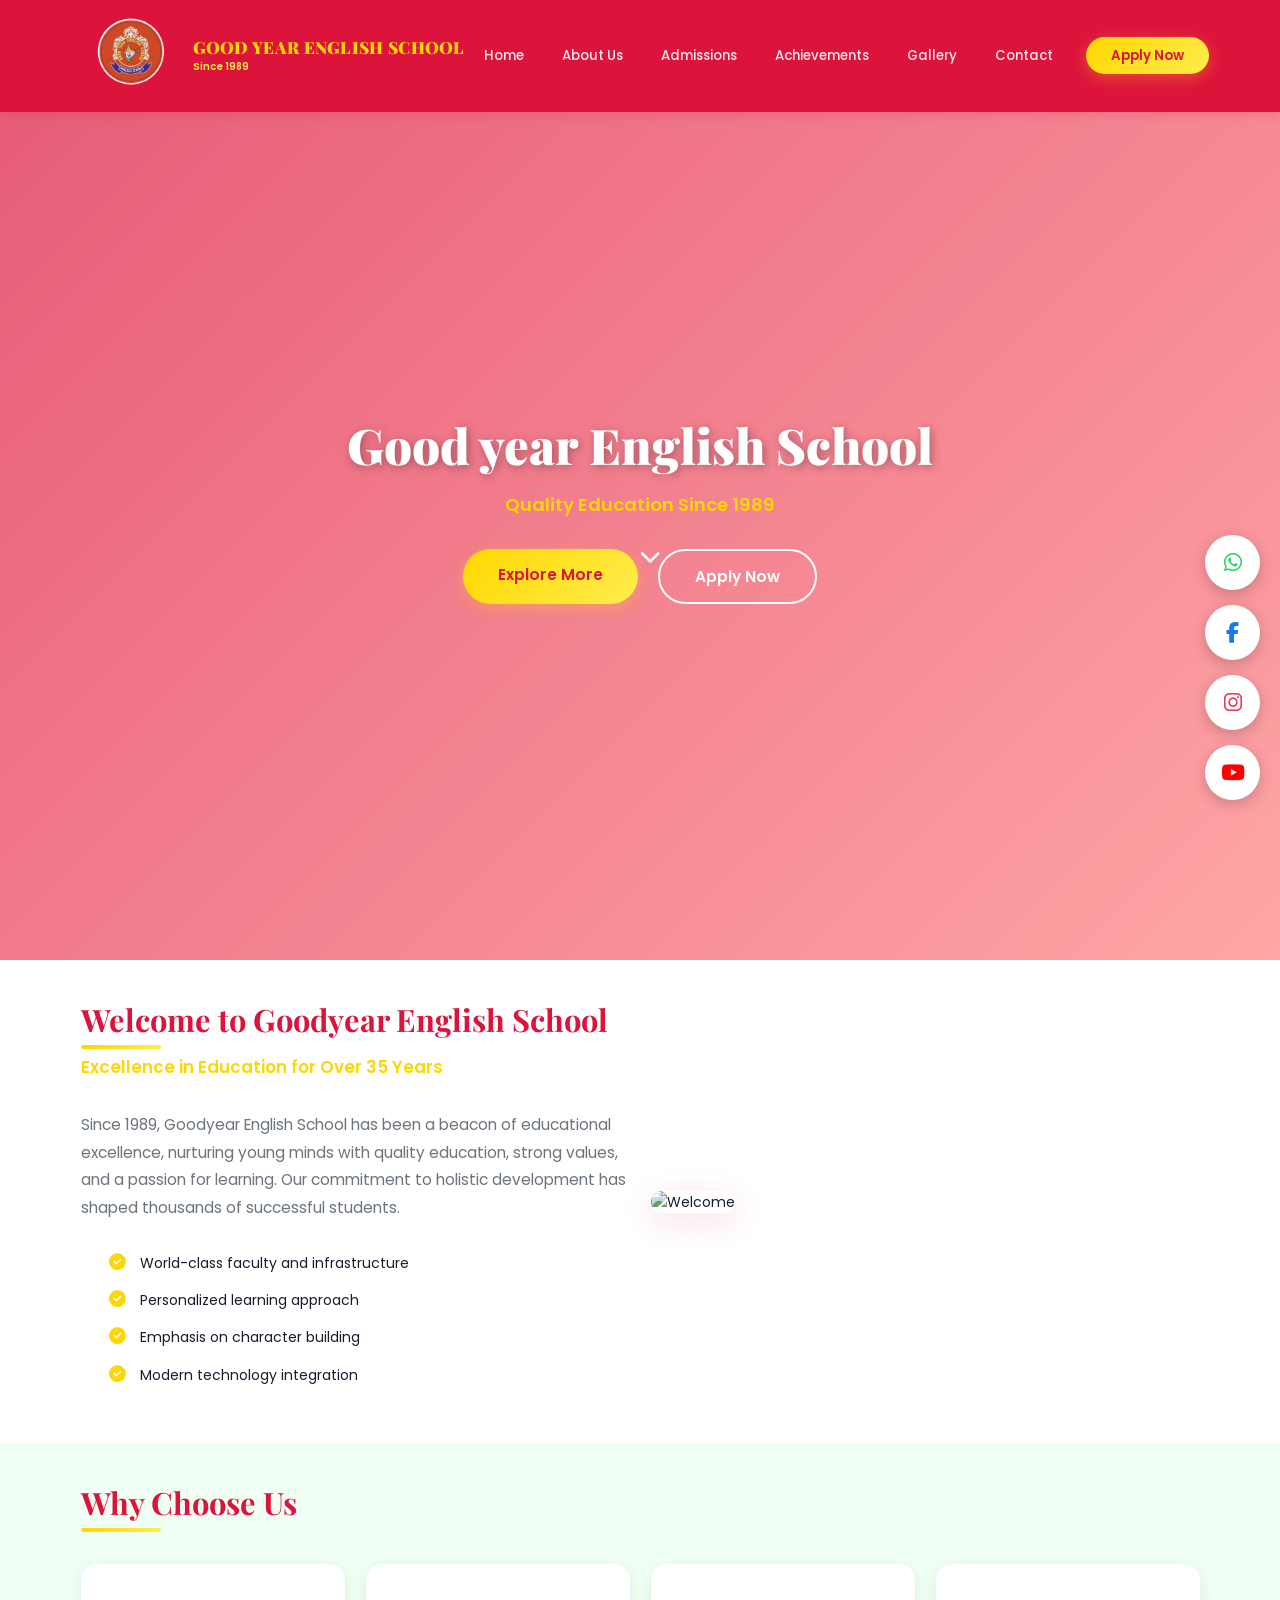
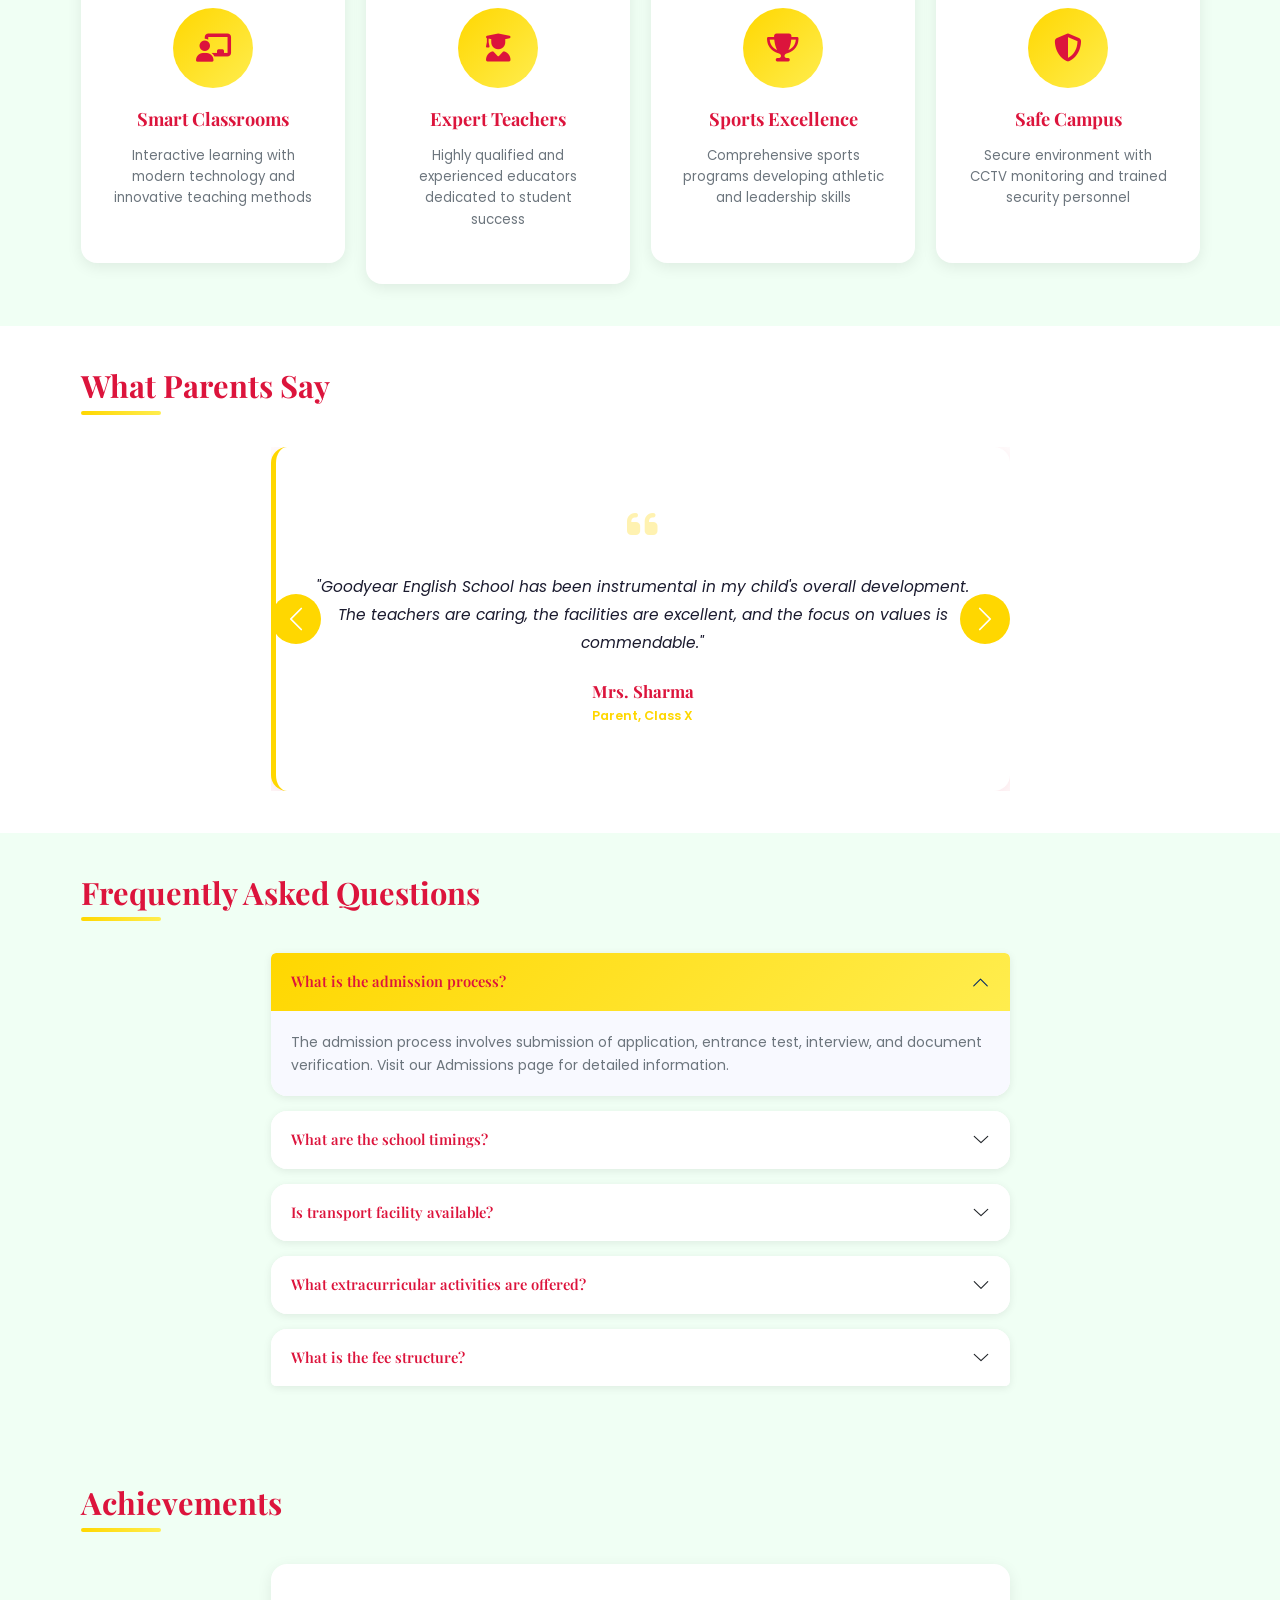
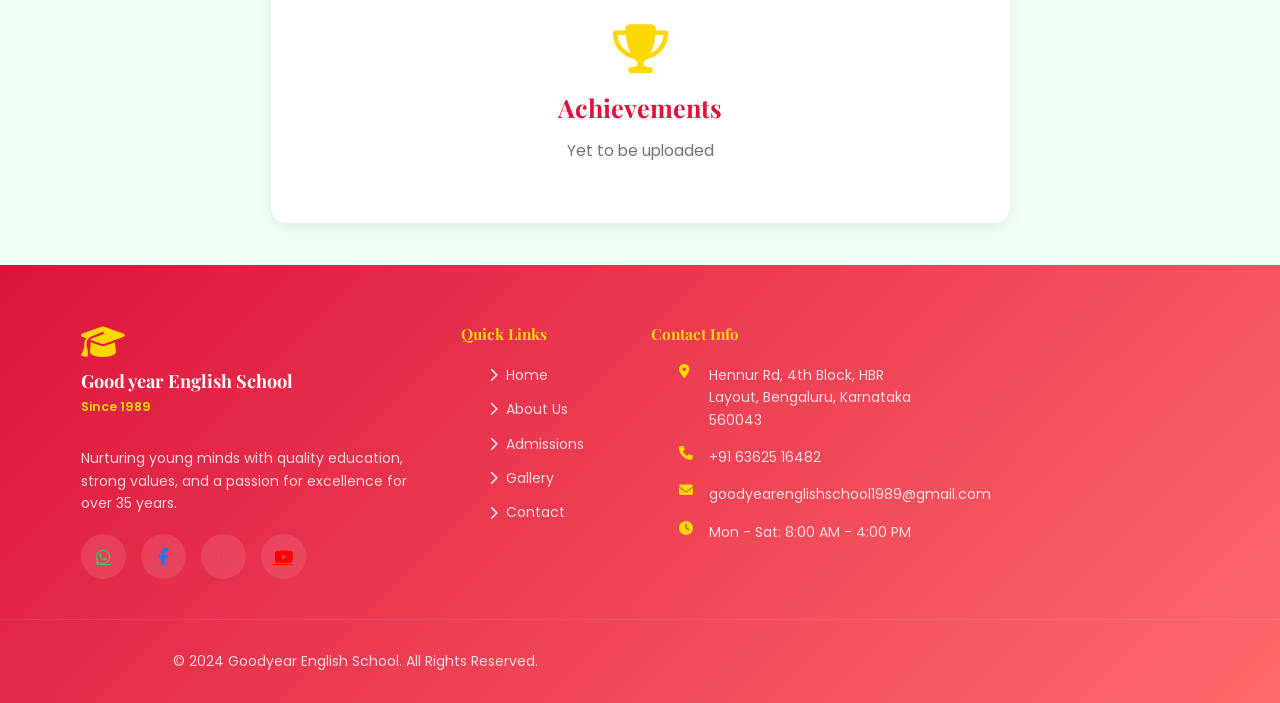
==== index.html @ 792b2896 "Goodyear English School Website - Final Version with all optimizations" ====
<!DOCTYPE html>
<html lang="en">
<head>
    <meta charset="UTF-8">
    <meta name="viewport" content="width=device-width, initial-scale=1.0">
    <meta name="description" content="Goodyear English School - Quality Education Since 1989">
    <meta name="keywords" content="school, education, quality, excellence">
    <meta property="og:title" content="Goodyear English School">
    <meta property="og:description" content="Quality Education Since 1989">
    <title>Good year English School - Home</title>
    <link rel="apple-touch-icon" href="pics/favicon_io/apple-touch-icon.png">
    <link rel="icon" type="image/png" sizes="192x192" href="pics/favicon_io/android-chrome-192x192.png">
    <link rel="icon" type="image/png" sizes="512x512" href="pics/favicon_io/android-chrome-512x512.png">
    <link rel="icon" type="image/png" sizes="32x32" href="pics/favicon_io/favicon-32x32.png">
    <link rel="icon" type="image/png" sizes="16x16" href="pics/favicon_io/favicon-16x16.png">
    <link rel="manifest" href="pics/favicon_io/site.webmanifest">
    
    <!-- Bootstrap 5 -->
    <link href="https://cdn.jsdelivr.net/npm/bootstrap@5.3.0/dist/css/bootstrap.min.css" rel="stylesheet">
    <!-- Font Awesome 6 -->
    <link rel="stylesheet" href="https://cdnjs.cloudflare.com/ajax/libs/font-awesome/6.4.0/css/all.min.css">
    <!-- Google Fonts -->
    <link href="https://fonts.googleapis.com/css2?family=Playfair+Display:wght@700;900&family=Poppins:wght@300;400;500;600;700&display=swap" rel="stylesheet">
    <!-- AOS -->
    <link href="https://unpkg.com/aos@2.3.1/dist/aos.css" rel="stylesheet">
    <!-- Custom CSS -->
    <link rel="stylesheet" href="style.css?v=2.1">
</head>
<body>
    <!-- Page Loader -->
    <div id="page-loader">
        <div class="loader-inner">
            <div class="loader-logo">GES</div>
            <div class="loader-spinner"></div>
        </div>
    </div>

    <!-- Navbar -->
    <nav class="navbar navbar-expand-lg fixed-top" id="mainNav">
        <div class="container">
            <a class="navbar-brand" href="index.html">
                <div class="brand-logo">
                    <img src="pics/5cafac26-91c0-4721-9ef9-f3d307d6e785_removalai_preview.png" alt="Goodyear Logo" class="logo-img">
                </div>
                <div class="brand-text">
                    <span class="brand-name">Good year English School</span>
                    <span class="brand-tagline">Since 1989</span>
                </div>
            </a>
            <button class="navbar-toggler" type="button" data-bs-toggle="collapse" data-bs-target="#navbarNav">
                <span class="navbar-toggler-icon"></span>
            </button>
            <div class="collapse navbar-collapse" id="navbarNav">
                <ul class="navbar-nav ms-auto align-items-lg-center">
                    <li class="nav-item"><a class="nav-link" href="index.html">Home</a></li>
                    <li class="nav-item"><a class="nav-link" href="about.html">About Us</a></li>
                    <li class="nav-item"><a class="nav-link" href="admissions.html">Admissions</a></li>
                    <li class="nav-item"><a class="nav-link" href="achievements.html">Achievements</a></li>
                    <li class="nav-item"><a class="nav-link" href="gallery.html">Gallery</a></li>
                    <li class="nav-item"><a class="nav-link" href="contact.html">Contact</a></li>
                    <li class="nav-item ms-lg-3"><a class="btn btn-gold" href="admissions.html">Apply Now</a></li>
                </ul>
            </div>
        </div>
    </nav>

    <!-- Hero Section -->
    <section class="hero" style="background-image: url('https://images.unsplash.com/photo-1580582932707-520aed937b7b?w=1920&auto=format&fit=crop');">
        <div class="hero-overlay"></div>
        <div class="hero-content">
            <h1 class="hero-title" data-aos="fade-up">Good year English School</h1>
            <p class="hero-tagline" data-aos="fade-up" data-aos-delay="100">Quality Education Since 1989</p>
            <div class="hero-buttons" data-aos="fade-up" data-aos-delay="200">
                <a href="#welcome" class="btn btn-gold btn-lg">Explore More</a>
                <a href="admissions.html" class="btn btn-outline-light btn-lg">Apply Now</a>
            </div>
            <div class="scroll-indicator" data-aos="fade-up" data-aos-delay="300">
                <i class="fas fa-chevron-down"></i>
            </div>
        </div>
    </section>

    <!-- Welcome Section -->
    <section class="welcome py-5" id="welcome">
        <div class="container">
            <div class="row align-items-center g-4">
                <div class="col-lg-6" data-aos="fade-right">
                    <h2 class="section-title">Welcome to Goodyear English School</h2>
                    <p class="section-subtitle">Excellence in Education for Over 35 Years</p>
                    <p class="welcome-text">Since 1989, Goodyear English School has been a beacon of educational excellence, nurturing young minds with quality education, strong values, and a passion for learning. Our commitment to holistic development has shaped thousands of successful students.</p>
                    <ul class="welcome-list">
                        <li><i class="fas fa-check-circle"></i> World-class faculty and infrastructure</li>
                        <li><i class="fas fa-check-circle"></i> Personalized learning approach</li>
                        <li><i class="fas fa-check-circle"></i> Emphasis on character building</li>
                        <li><i class="fas fa-check-circle"></i> Modern technology integration</li>
                    </ul>
                </div>
                <div class="col-lg-6" data-aos="fade-left">
                    <img src="pics/DSC05017.JPG" alt="Welcome" class="img-fluid rounded-premium">
                </div>
            </div>
        </div>
    </section>

    <!-- Highlights Section -->
    <section class="highlights py-5 bg-light">
        <div class="container">
            <h2 class="section-title text-center mb-5" data-aos="fade-up">Why Choose Us</h2>
            <div class="row g-4">
                <div class="col-lg-3 col-md-6" data-aos="fade-up">
                    <div class="highlight-card">
                        <div class="highlight-icon">
                            <i class="fas fa-chalkboard-user"></i>
                        </div>
                        <h4>Smart Classrooms</h4>
                        <p>Interactive learning with modern technology and innovative teaching methods</p>
                    </div>
                </div>
                <div class="col-lg-3 col-md-6" data-aos="fade-up" data-aos-delay="100">
                    <div class="highlight-card">
                        <div class="highlight-icon">
                            <i class="fas fa-user-graduate"></i>
                        </div>
                        <h4>Expert Teachers</h4>
                        <p>Highly qualified and experienced educators dedicated to student success</p>
                    </div>
                </div>
                <div class="col-lg-3 col-md-6" data-aos="fade-up" data-aos-delay="200">
                    <div class="highlight-card">
                        <div class="highlight-icon">
                            <i class="fas fa-trophy"></i>
                        </div>
                        <h4>Sports Excellence</h4>
                        <p>Comprehensive sports programs developing athletic and leadership skills</p>
                    </div>
                </div>
                <div class="col-lg-3 col-md-6" data-aos="fade-up" data-aos-delay="300">
                    <div class="highlight-card">
                        <div class="highlight-icon">
                            <i class="fas fa-shield-alt"></i>
                        </div>
                        <h4>Safe Campus</h4>
                        <p>Secure environment with CCTV monitoring and trained security personnel</p>
                    </div>
                </div>
            </div>
        </div>
    </section>

    <!-- Testimonials Section -->
    <section class="testimonials py-5">
        <div class="container">
            <h2 class="section-title text-center mb-5" data-aos="fade-up">What Parents Say</h2>
            <div class="row">
                <div class="col-lg-8 mx-auto">
                    <div id="testimonialCarousel" class="carousel slide" data-bs-ride="carousel">
                        <div class="carousel-inner">
                            <div class="carousel-item active" data-aos="fade-up">
                                <div class="testimonial-card">
                                    <div class="testimonial-quote">
                                        <i class="fas fa-quote-left"></i>
                                    </div>
                                    <p class="testimonial-text">"Goodyear English School has been instrumental in my child's overall development. The teachers are caring, the facilities are excellent, and the focus on values is commendable."</p>
                                    <h5 class="testimonial-author">Mrs. Sharma</h5>
                                    <p class="testimonial-role">Parent, Class X</p>
                                </div>
                            </div>
                            <div class="carousel-item" data-aos="fade-up">
                                <div class="testimonial-card">
                                    <div class="testimonial-quote">
                                        <i class="fas fa-quote-left"></i>
                                    </div>
                                    <p class="testimonial-text">"The holistic approach to education at GES ensures that students are not just academically strong but also well-rounded individuals. Highly recommended!"</p>
                                    <h5 class="testimonial-author">Mr. Patel</h5>
                                    <p class="testimonial-role">Parent, Class VIII</p>
                                </div>
                            </div>
                            <div class="carousel-item" data-aos="fade-up">
                                <div class="testimonial-card">
                                    <div class="testimonial-quote">
                                        <i class="fas fa-quote-left"></i>
                                    </div>
                                    <p class="testimonial-text">"My daughter has grown into a confident and responsible individual. The school's emphasis on character building and academic excellence is truly remarkable."</p>
                                    <h5 class="testimonial-author">Ms. Gupta</h5>
                                    <p class="testimonial-role">Parent, Class XII</p>
                                </div>
                            </div>
                        </div>
                        <button class="carousel-control-prev" type="button" data-bs-target="#testimonialCarousel" data-bs-slide="prev">
                            <span class="carousel-control-prev-icon"></span>
                        </button>
                        <button class="carousel-control-next" type="button" data-bs-target="#testimonialCarousel" data-bs-slide="next">
                            <span class="carousel-control-next-icon"></span>
                        </button>
                    </div>
                </div>
            </div>
        </div>
    </section>

    <!-- FAQ Section -->
    <section class="faq py-5 bg-light">
        <div class="container">
            <h2 class="section-title text-center mb-5" data-aos="fade-up">Frequently Asked Questions</h2>
            <div class="row">
                <div class="col-lg-8 mx-auto">
                    <div class="accordion" id="faqAccordion" data-aos="fade-up">
                        <div class="accordion-item">
                            <h2 class="accordion-header">
                                <button class="accordion-button" type="button" data-bs-toggle="collapse" data-bs-target="#faq1">
                                    What is the admission process?
                                </button>
                            </h2>
                            <div id="faq1" class="accordion-collapse collapse show" data-bs-parent="#faqAccordion">
                                <div class="accordion-body">
                                    The admission process involves submission of application, entrance test, interview, and document verification. Visit our Admissions page for detailed information.
                                </div>
                            </div>
                        </div>
                        <div class="accordion-item">
                            <h2 class="accordion-header">
                                <button class="accordion-button collapsed" type="button" data-bs-toggle="collapse" data-bs-target="#faq2">
                                    What are the school timings?
                                </button>
                            </h2>
                            <div id="faq2" class="accordion-collapse collapse" data-bs-parent="#faqAccordion">
                                <div class="accordion-body">
                                    School timings are 8:00 AM to 3:30 PM for primary classes and 8:00 AM to 4:00 PM for secondary classes.
                                </div>
                            </div>
                        </div>
                        <div class="accordion-item">
                            <h2 class="accordion-header">
                                <button class="accordion-button collapsed" type="button" data-bs-toggle="collapse" data-bs-target="#faq3">
                                    Is transport facility available?
                                </button>
                            </h2>
                            <div id="faq3" class="accordion-collapse collapse" data-bs-parent="#faqAccordion">
                                <div class="accordion-body">
                                    Yes, we provide comprehensive transport facility covering major areas with GPS-enabled vehicles and trained drivers.
                                </div>
                            </div>
                        </div>
                        <div class="accordion-item">
                            <h2 class="accordion-header">
                                <button class="accordion-button collapsed" type="button" data-bs-toggle="collapse" data-bs-target="#faq4">
                                    What extracurricular activities are offered?
                                </button>
                            </h2>
                            <div id="faq4" class="accordion-collapse collapse" data-bs-parent="#faqAccordion">
                                <div class="accordion-body">
                                    We offer sports, music, dance, art, debate, science club, and various other activities to develop students' talents.
                                </div>
                            </div>
                        </div>
                        <div class="accordion-item">
                            <h2 class="accordion-header">
                                <button class="accordion-button collapsed" type="button" data-bs-toggle="collapse" data-bs-target="#faq5">
                                    What is the fee structure?
                                </button>
                            </h2>
                            <div id="faq5" class="accordion-collapse collapse" data-bs-parent="#faqAccordion">
                                <div class="accordion-body">
                                    Fee structure varies by class and is available on our Admissions page. We also offer scholarships for deserving students.
                                </div>
                            </div>
                        </div>
                    </div>
                </div>
            </div>
        </div>
    </section>

    <!-- Achievements Section -->
    <section class="achievements py-5" id="achievements">
        <div class="container">
            <h2 class="section-title text-center mb-5" data-aos="fade-up">Achievements</h2>
            <div class="row">
                <div class="col-lg-8 mx-auto" data-aos="fade-up">
                    <div class="achievements-placeholder">
                        <i class="fas fa-trophy"></i>
                        <h3>Achievements</h3>
                        <p>Yet to be uploaded</p>
                    </div>
                </div>
            </div>
        </div>
    </section>

    <!-- Footer -->
    <footer class="site-footer">
        <div class="footer-top">
            <div class="container">
                <div class="row g-4">
                    <div class="col-lg-4 col-md-6">
                        <div class="footer-brand">
                            <i class="fas fa-graduation-cap footer-logo-icon"></i>
                            <h4>Good year English School</h4>
                            <p class="brand-since">Since 1989</p>
                        </div>
                        <p class="footer-desc">Nurturing young minds with quality education, strong values, and a passion for excellence for over 35 years.</p>
                        <div class="footer-social">
                            <a href="https://wa.me/916362516482" target="_blank" class="social-btn whatsapp"><i class="fab fa-whatsapp"></i></a>
                            <a href="https://www.facebook.com/goodyear.englishschool?ref=1" target="_blank" class="social-btn facebook"><i class="fab fa-facebook-f"></i></a>
                            <a href="https://www.instagram.com/goodyearenglishschool1989/" target="_blank" class="social-btn instagram"><i class="fab fa-instagram"></i></a>
                            <a href="https://www.youtube.com/@GOODYEARENGLISHSCHOOLGYES" target="_blank" class="social-btn youtube"><i class="fab fa-youtube"></i></a>
                        </div>
                    </div>
                    <div class="col-lg-2 col-md-6">
                        <h5 class="footer-heading">Quick Links</h5>
                        <ul class="footer-links">
                            <li><a href="index.html"><i class="fas fa-chevron-right"></i> Home</a></li>
                            <li><a href="about.html"><i class="fas fa-chevron-right"></i> About Us</a></li>
                            <li><a href="admissions.html"><i class="fas fa-chevron-right"></i> Admissions</a></li>
                            <li><a href="gallery.html"><i class="fas fa-chevron-right"></i> Gallery</a></li>
                            <li><a href="contact.html"><i class="fas fa-chevron-right"></i> Contact</a></li>
                        </ul>
                    </div>
                    <div class="col-lg-3 col-md-6">
                        <h5 class="footer-heading">Contact Info</h5>
                        <ul class="footer-contact">
                            <li><i class="fas fa-map-marker-alt"></i> <a href="https://share.google/lLYWx9BbAHb1KQqiu" target="_blank" style="color: inherit; text-decoration: none;">Hennur Rd, 4th Block, HBR Layout, Bengaluru, Karnataka 560043</a></li>
                            <li><i class="fas fa-phone"></i> +91 63625 16482</li>
                            <li><i class="fas fa-envelope"></i> goodyearenglishschool1989@gmail.com</li>
                            <li><i class="fas fa-clock"></i> Mon - Sat: 8:00 AM - 4:00 PM</li>
                        </ul>
                    </div>
                </div>
            </div>
        </div>
        <div class="footer-bottom">
            <div class="container">
                <div class="row align-items-center">
                    <div class="col-md-6">
                        <p>&copy; 2024 Goodyear English School. All Rights Reserved.</p>
                    </div>
                    <div class="col-md-6 text-md-end">
                        
                    </div>
                </div>
            </div>
        </div>
    </footer>

    <!-- Floating Social Buttons -->
    <div class="floating-social">
        <a href="https://wa.me/916362516482" target="_blank" class="float-btn whatsapp" title="WhatsApp">
            <i class="fab fa-whatsapp"></i>
        </a>
        <a href="https://www.facebook.com/goodyear.englishschool?ref=1" target="_blank" class="float-btn facebook" title="Facebook">
            <i class="fab fa-facebook-f"></i>
        </a>
        <a href="https://www.instagram.com/goodyearenglishschool1989/" target="_blank" class="float-btn instagram" title="Instagram">
            <i class="fab fa-instagram"></i>
        </a>
        <a href="https://www.youtube.com/@GOODYEARENGLISHSCHOOLGYES" target="_blank" class="float-btn youtube" title="YouTube">
            <i class="fab fa-youtube"></i>
        </a>
    </div>

    <!-- Scroll to Top -->
    <button id="scrollTop" title="Back to Top"><i class="fas fa-chevron-up"></i></button>

    <!-- Bootstrap JS -->
    <script src="https://cdn.jsdelivr.net/npm/bootstrap@5.3.0/dist/js/bootstrap.bundle.min.js"></script>
    <!-- AOS JS -->
    <script src="https://unpkg.com/aos@2.3.1/dist/aos.js"></script>
    <!-- Custom JS -->
    <script src="script.js?v=2.1"></script>
</body>
</html>
---- style.css ----
/* ===== GLOBAL STYLES ===== */
:root {
    --primary: #dc143c;
    --secondary: #ff6b6b;
    --gold: #ffd700;
    --gold-light: #ffed4e;
    --white: #ffffff;
    --light-bg: #f0fff4;
    --text-dark: #1a1a2e;
    --text-muted: #6c757d;
    --glass: rgba(255,255,255,0.15);
    --shadow: 0 8px 32px rgba(220,20,60,0.15);
    --radius: 16px;
    --transition: all 0.4s cubic-bezier(0.25, 0.46, 0.45, 0.94);
}

* {
    margin: 0;
    padding: 0;
    box-sizing: border-box;
}

html {
    scroll-behavior: smooth;
    font-size: 14px;
}

body {
    font-family: 'Poppins', sans-serif;
    color: var(--text-dark);
    overflow-x: hidden;
    line-height: 1.6;
    -webkit-font-smoothing: antialiased;
    -moz-osx-font-smoothing: grayscale;
}

h1, h2, h3, h4, h5, h6 {
    font-family: 'Playfair Display', serif;
    font-weight: 700;
}

/* ===== PAGE LOADER ===== */
#page-loader {
    position: fixed;
    top: 0;
    left: 0;
    width: 100%;
    height: 100%;
    background: linear-gradient(135deg, #dc143c 0%, #ff6b6b 100%);
    display: flex;
    align-items: center;
    justify-content: center;
    z-index: 9999;
    animation: fadeOut 0.6s ease-in-out 2s forwards;
    pointer-events: none;
}

.loader-inner {
    text-align: center;
}

.loader-logo {
    font-size: 3rem;
    font-weight: 900;
    color: var(--gold);
    margin-bottom: 20px;
    font-family: 'Playfair Display', serif;
    animation: pulse 1.5s ease-in-out infinite;
}

.loader-spinner {
    width: 60px;
    height: 60px;
    border: 4px solid rgba(255,255,255,0.2);
    border-top: 4px solid var(--gold);
    border-radius: 50%;
    margin: 0 auto;
    animation: spin 1s linear infinite;
}

@keyframes spin {
    to { transform: rotate(360deg); }
}

@keyframes pulse {
    0%, 100% { transform: scale(1); }
    50% { transform: scale(1.1); }
}

@keyframes fadeOut {
    to {
        opacity: 0;
        visibility: hidden;
    }
}

/* ===== NAVBAR ===== */
#mainNav {
    background: #dc143c;
    transition: var(--transition);
    padding: 0.1rem 0;
    z-index: 1000;
    box-shadow: 0 2px 10px rgba(220, 20, 60, 0.2);
    min-height: auto;
    will-change: background, box-shadow;
}

#mainNav.scrolled {
    background: #dc143c;
    backdrop-filter: blur(10px);
    box-shadow: 0 4px 15px rgba(220, 20, 60, 0.3);
    padding: 0.1rem 0;
}

.navbar-brand {
    display: flex;
    align-items: center;
    gap: 12px;
    text-decoration: none;
    margin-right: auto;
    flex-wrap: nowrap;
    white-space: nowrap;
}

.brand-logo {
    width: 100px;
    height: 100px;
    background: transparent;
    border-radius: 70%;
    display: flex;
    align-items: center;
    justify-content: center;
    font-size: 1.5rem;
    color: var(--primary);
    box-shadow: none;
    flex-shrink: 0;
    overflow: hidden;
    min-width: 100px;
    min-height: 100px;
}

.logo-img {
    width: 100%;
    height: 100%;
    border-radius: 50%;
    object-fit: cover;
}

.brand-text {
    display: flex;
    flex-direction: column;
    gap: 1px;
    flex-shrink: 0;
}

.brand-name {
    font-size: 1.2rem;
    font-weight: 900;
    color: var(--gold);
    font-family: 'Playfair Display', serif;
    line-height: 1.2;
    white-space: nowrap;
    overflow: hidden;
    text-overflow: ellipsis;
    letter-spacing: 0.3px;
    text-transform: uppercase;
}

.brand-tagline {
    font-size: 0.7rem;
    color: var(--gold-light);
    font-weight: 600;
    white-space: nowrap;
    overflow: hidden;
    text-overflow: ellipsis;
}

.navbar-nav .nav-link {
    color: rgba(255,255,255,0.9) !important;
    font-weight: 500;
    margin: 0 12px;
    position: relative;
    transition: var(--transition);
    font-size: 0.95rem;
    white-space: nowrap;
    padding: 0.5rem 0;
}

.navbar-nav .nav-link::after {
    content: '';
    position: absolute;
    bottom: -5px;
    left: 0;
    width: 0;
    height: 2px;
    background: var(--gold);
    transition: var(--transition);
}

.navbar-nav .nav-link:hover {
    color: var(--gold-light) !important;
}

.navbar-nav .nav-link:hover::after {
    width: 100%;
}

.btn-gold {
    background: linear-gradient(135deg, var(--gold) 0%, var(--gold-light) 100%);
    color: var(--primary) !important;
    border: none;
    font-weight: 600;
    padding: 0.6rem 1.8rem;
    border-radius: 50px;
    transition: var(--transition);
    box-shadow: 0 4px 15px rgba(255, 215, 0, 0.3);
    font-size: 0.95rem;
    white-space: nowrap;
}

.btn-gold:hover {
    transform: translateY(-3px);
    box-shadow: 0 8px 25px rgba(255, 215, 0, 0.4);
    color: var(--primary) !important;
}

/* ===== HERO SECTION ===== */
.hero {
    height: 100vh;
    background-size: cover;
    background-position: center;
    background-attachment: fixed;
    position: relative;
    display: flex;
    align-items: center;
    justify-content: center;
    margin-top: 60px;
    overflow: hidden;
    will-change: transform;
}

.hero-overlay {
    position: absolute;
    top: 0;
    left: 0;
    width: 100%;
    height: 100%;
    background: linear-gradient(135deg, rgba(220,20,60,0.7) 0%, rgba(255,107,107,0.6) 100%);
}

.hero-content {
    position: relative;
    z-index: 2;
    text-align: center;
    color: white;
}

.hero-title {
    font-size: 3.5rem;
    font-weight: 900;
    margin-bottom: 15px;
    text-shadow: 2px 2px 10px rgba(0,0,0,0.3);
    animation: slideInDown 0.8s ease-out;
}

.hero-tagline {
    font-size: 1.3rem;
    margin-bottom: 30px;
    color: var(--gold);
    font-weight: 600;
    animation: slideInUp 0.8s ease-out 0.2s both;
}

.hero-buttons {
    display: flex;
    gap: 20px;
    justify-content: center;
    flex-wrap: wrap;
    animation: slideInUp 0.8s ease-out 0.4s both;
}

.hero-buttons .btn {
    padding: 1rem 2.5rem;
    font-size: 1.1rem;
    font-weight: 600;
    border-radius: 50px;
    transition: var(--transition);
}

.btn-outline-light {
    border: 2px solid white;
    color: white !important;
}

.btn-outline-light:hover {
    background: white;
    color: var(--primary) !important;
    transform: translateY(-3px);
}

.scroll-indicator {
    position: absolute;
    bottom: 30px;
    left: 50%;
    transform: translateX(-50%);
    color: white;
    font-size: 1.5rem;
    animation: bounce 2s infinite;
}

@keyframes slideInDown {
    from {
        opacity: 0;
        transform: translateY(-50px);
    }
    to {
        opacity: 1;
        transform: translateY(0);
    }
}

@keyframes slideInUp {
    from {
        opacity: 0;
        transform: translateY(50px);
    }
    to {
        opacity: 1;
        transform: translateY(0);
    }
}

@keyframes bounce {
    0%, 100% { transform: translateX(-50%) translateY(0); }
    50% { transform: translateX(-50%) translateY(-20px); }
}

/* ===== SECTION STYLES ===== */
.section-title {
    font-size: 2.2rem;
    color: var(--primary);
    margin-bottom: 15px;
    position: relative;
    display: inline-block;
}

.section-title::after {
    content: '';
    position: absolute;
    bottom: -10px;
    left: 0;
    width: 80px;
    height: 4px;
    background: linear-gradient(90deg, var(--gold) 0%, var(--gold-light) 100%);
    border-radius: 2px;
}

.section-subtitle {
    font-size: 1.2rem;
    color: var(--gold);
    font-weight: 600;
    margin-bottom: 30px;
}

/* ===== WELCOME SECTION ===== */
.welcome {
    padding: 60px 0;
}

.welcome-text {
    font-size: 1.1rem;
    color: var(--text-muted);
    margin-bottom: 30px;
    line-height: 1.8;
}

.welcome-list {
    list-style: none;
}

.welcome-list li {
    margin-bottom: 15px;
    font-size: 1rem;
    color: var(--text-dark);
}

.welcome-list i {
    color: var(--gold);
    margin-right: 10px;
    font-size: 1.2rem;
}

.img-fluid.rounded-premium {
    border-radius: var(--radius);
    box-shadow: var(--shadow);
    transition: var(--transition);
    max-height: 400px;
    width: 100%;
    object-fit: cover;
}

.img-fluid.rounded-premium:hover {
    transform: translateY(-10px);
    box-shadow: 0 15px 40px rgba(10,31,92,0.25);
}

/* ===== HIGHLIGHTS SECTION ===== */
.highlights {
    padding: 60px 0;
}

.highlight-card {
    background: white;
    padding: 40px 30px;
    border-radius: var(--radius);
    text-align: center;
    transition: var(--transition);
    box-shadow: 0 4px 15px rgba(0,0,0,0.08);
    border-top: 4px solid transparent;
    will-change: transform, box-shadow;
}

.highlight-card:hover {
    transform: translateY(-15px);
    box-shadow: var(--shadow);
    border-top-color: var(--gold);
}

.highlight-icon {
    width: 80px;
    height: 80px;
    background: linear-gradient(135deg, var(--gold) 0%, var(--gold-light) 100%);
    border-radius: 50%;
    display: flex;
    align-items: center;
    justify-content: center;
    margin: 0 auto 20px;
    font-size: 2rem;
    color: var(--primary);
    transition: var(--transition);
}

.highlight-card:hover .highlight-icon {
    transform: scale(1.1) rotate(10deg);
}

.highlight-card h4 {
    color: var(--primary);
    margin-bottom: 15px;
    font-size: 1.3rem;
}

.highlight-card p {
    color: var(--text-muted);
    font-size: 0.95rem;
}

/* ===== STATS SECTION ===== */
.stats {
    padding: 60px 0;
    background: linear-gradient(135deg, #90EE90 0%, #98FB98 100%);
}

.stat-item {
    padding: 30px;
}

.stat-number {
    font-size: 2.5rem;
    font-weight: 900;
    margin-bottom: 10px;
    color: #dc143c;
}

.stat-label {
    font-size: 1.1rem;
    font-weight: 500;
}

/* ===== TESTIMONIALS SECTION ===== */
.testimonials {
    padding: 60px 0;
}

.testimonial-card {
    background: white;
    padding: 50px 40px;
    border-radius: var(--radius);
    box-shadow: var(--shadow);
    text-align: center;
    border-left: 5px solid var(--gold);
}

.testimonial-quote {
    font-size: 2.5rem;
    color: var(--gold);
    margin-bottom: 20px;
    opacity: 0.3;
}

.testimonial-text {
    font-size: 1.1rem;
    color: var(--text-dark);
    margin-bottom: 25px;
    line-height: 1.8;
    font-style: italic;
}

.testimonial-author {
    color: var(--primary);
    font-size: 1.2rem;
    margin-bottom: 5px;
}

.testimonial-role {
    color: var(--gold);
    font-size: 0.9rem;
    font-weight: 600;
}

.carousel-control-prev, .carousel-control-next {
    width: 50px;
    height: 50px;
    background: var(--gold);
    border-radius: 50%;
    top: 50%;
    transform: translateY(-50%);
    opacity: 1;
}

.carousel-control-prev:hover, .carousel-control-next:hover {
    background: var(--primary);
}

/* ===== FAQ SECTION ===== */
.faq {
    padding: 60px 0;
}

.accordion-item {
    border: none;
    margin-bottom: 15px;
    border-radius: var(--radius);
    overflow: hidden;
    box-shadow: 0 2px 8px rgba(0,0,0,0.08);
}

.accordion-button {
    background: white;
    color: var(--primary);
    font-weight: 600;
    border: none;
    padding: 20px;
    font-size: 1.05rem;
}

.accordion-button:not(.collapsed) {
    background: linear-gradient(135deg, var(--gold) 0%, var(--gold-light) 100%);
    color: var(--primary);
    box-shadow: none;
}

.accordion-button:focus {
    box-shadow: none;
    border-color: var(--gold);
}

.accordion-body {
    background: #f8f9ff;
    color: var(--text-muted);
    padding: 20px;
    border: none;
}

/* ===== ACHIEVEMENTS SECTION ===== */
.achievements {
    padding: 60px 0;
    background: var(--light-bg);
}

.achievements-placeholder {
    background: white;
    padding: 60px 40px;
    border-radius: 16px;
    box-shadow: 0 4px 15px rgba(0,0,0,0.08);
    text-align: center;
}

.achievements-placeholder i {
    font-size: 3.5rem;
    color: var(--gold);
    margin-bottom: 20px;
    display: block;
}

.achievements-placeholder h3 {
    color: var(--primary);
    margin-bottom: 15px;
    font-size: 1.8rem;
}

.achievements-placeholder p {
    color: var(--text-muted);
    font-size: 1.1rem;
    margin: 0;
}

/* ===== FOOTER ===== */
.site-footer {
    background: linear-gradient(135deg, #dc143c 0%, #ff6b6b 100%);
    color: white;
    padding-top: 60px;
}

.footer-top {
    padding-bottom: 40px;
    border-bottom: 1px solid rgba(255,255,255,0.1);
}

.footer-brand {
    margin-bottom: 30px;
}

.footer-logo-icon {
    font-size: 2.5rem;
    color: var(--gold);
    margin-bottom: 10px;
}

.footer-brand h4 {
    font-size: 1.3rem;
    margin-bottom: 5px;
}

.brand-since {
    color: var(--gold);
    font-weight: 600;
    font-size: 0.9rem;
}

.footer-desc {
    color: rgba(255,255,255,0.8);
    margin-bottom: 20px;
    line-height: 1.6;
}

.footer-social {
    display: flex;
    gap: 15px;
}

.social-btn {
    width: 45px;
    height: 45px;
    background: rgba(255,255,255,0.1);
    border-radius: 50%;
    display: flex;
    align-items: center;
    justify-content: center;
    color: white;
    transition: var(--transition);
    font-size: 1.2rem;
}

.social-btn.whatsapp {
    color: #25d366;
}

.social-btn.facebook {
    color: #1877f2;
}

.social-btn.instagram {
    color: #e4405f;
}

.social-btn.youtube {
    color: #ff0000;
}

.social-btn:hover {
    background: var(--gold);
    color: var(--primary);
    transform: translateY(-5px);
}

.footer-heading {
    font-size: 1.1rem;
    margin-bottom: 20px;
    color: var(--gold);
    font-weight: 700;
}

.footer-links {
    list-style: none;
}

.footer-links li {
    margin-bottom: 12px;
}

.footer-links a {
    color: rgba(255,255,255,0.8);
    text-decoration: none;
    transition: var(--transition);
    display: flex;
    align-items: center;
    gap: 8px;
}

.footer-links a:hover {
    color: var(--gold);
    transform: translateX(5px);
}

.footer-contact {
    list-style: none;
}

.footer-contact li {
    margin-bottom: 15px;
    color: rgba(255,255,255,0.8);
    display: flex;
    gap: 10px;
}

.footer-contact i {
    color: var(--gold);
    min-width: 20px;
}

.footer-newsletter-text {
    color: rgba(255,255,255,0.8);
    margin-bottom: 15px;
}

.footer-newsletter-form input {
    background: rgba(255,255,255,0.1);
    border: 1px solid rgba(255,255,255,0.2);
    color: white;
    padding: 12px 15px;
    border-radius: 8px;
}

.footer-newsletter-form input::placeholder {
    color: rgba(255,255,255,0.6);
}

.footer-newsletter-form input:focus {
    background: rgba(255,255,255,0.15);
    border-color: var(--gold);
    box-shadow: none;
    color: white;
}

.footer-bottom {
    padding: 30px 0;
    text-align: center;
    color: rgba(255,255,255,0.8);
}

.footer-bottom p {
    margin: 0;
}

/* ===== FLOATING SOCIAL BUTTONS ===== */
.floating-social {
    position: fixed;
    right: 20px;
    bottom: 100px;
    display: flex;
    flex-direction: column;
    gap: 15px;
    z-index: 999;
}

.float-btn {
    width: 55px;
    height: 55px;
    background: white;
    border-radius: 50%;
    display: flex;
    align-items: center;
    justify-content: center;
    font-size: 1.5rem;
    text-decoration: none;
    transition: var(--transition);
    box-shadow: 0 4px 15px rgba(0,0,0,0.2);
    animation: slideInRight 0.6s ease-out forwards;
}

.float-btn.whatsapp {
    color: #25d366;
    animation-delay: 0s;
}

.float-btn.facebook {
    color: #1877f2;
    animation-delay: 0.1s;
}

.float-btn.instagram {
    color: #e4405f;
    animation-delay: 0.2s;
}

.float-btn.youtube {
    color: #ff0000;
    animation-delay: 0.3s;
}

.float-btn:hover {
    transform: scale(1.15) translateX(-10px);
    box-shadow: 0 8px 25px rgba(0,0,0,0.3);
}

@keyframes slideInRight {
    from {
        opacity: 0;
        transform: translateX(100px);
    }
    to {
        opacity: 1;
        transform: translateX(0);
    }
}

/* ===== SCROLL TO TOP BUTTON ===== */
#scrollTop {
    position: fixed;
    bottom: 20px;
    right: 20px;
    width: 50px;
    height: 50px;
    background: linear-gradient(135deg, var(--gold) 0%, var(--gold-light) 100%);
    color: var(--primary);
    border: none;
    border-radius: 50%;
    font-size: 1.3rem;
    cursor: pointer;
    display: none;
    align-items: center;
    justify-content: center;
    z-index: 998;
    transition: var(--transition);
    box-shadow: 0 4px 15px rgba(212, 160, 23, 0.3);
}

#scrollTop.show {
    display: flex;
    animation: slideInUp 0.4s ease-out;
}

#scrollTop:hover {
    transform: translateY(-5px);
    box-shadow: 0 8px 25px rgba(212, 160, 23, 0.4);
}

@media (prefers-reduced-motion: reduce) {
    * {
        animation-duration: 0.01ms !important;
        animation-iteration-count: 1 !important;
        transition-duration: 0.01ms !important;
    }
}

@media (max-width: 480px) {
    html {
        font-size: 13px;
    }

    .brand-logo {
        width: 55px;
        height: 55px;
        min-width: 55px;
        min-height: 55px;
    }

    .brand-name {
        font-size: 0.75rem;
        letter-spacing: 0.2px;
    }

    .brand-tagline {
        font-size: 0.5rem;
    }

    .navbar-nav .nav-link {
        font-size: 0.75rem;
        margin: 0 6px;
        padding: 0.3rem 0;
    }

    .btn-gold {
        padding: 0.4rem 1rem;
        font-size: 0.75rem;
    }

    .hero {
        height: 70vh;
        margin-top: 50px;
    }

    .hero-title {
        font-size: 1.8rem;
        margin-bottom: 10px;
    }

    .hero-tagline {
        font-size: 0.9rem;
        margin-bottom: 20px;
    }

    .hero-buttons {
        gap: 10px;
        flex-direction: column;
    }

    .hero-buttons .btn {
        padding: 0.8rem 1.5rem;
        font-size: 0.85rem;
    }

    .section-title {
        font-size: 1.4rem;
        margin-bottom: 10px;
    }

    .section-subtitle {
        font-size: 1rem;
        margin-bottom: 20px;
    }

    .welcome-text {
        font-size: 0.95rem;
        margin-bottom: 20px;
    }

    .welcome-list li {
        margin-bottom: 10px;
        font-size: 0.9rem;
    }

    .highlight-card {
        padding: 25px 15px;
        margin-bottom: 15px;
    }

    .highlight-icon {
        width: 60px;
        height: 60px;
        font-size: 1.5rem;
        margin: 0 auto 15px;
    }

    .highlight-card h4 {
        font-size: 1.1rem;
        margin-bottom: 10px;
    }

    .highlight-card p {
        font-size: 0.85rem;
    }

    .testimonial-card {
        padding: 30px 20px;
    }

    .testimonial-text {
        font-size: 0.95rem;
        margin-bottom: 15px;
    }

    .testimonial-author {
        font-size: 1rem;
    }

    .testimonial-role {
        font-size: 0.8rem;
    }

    .accordion-button {
        padding: 15px;
        font-size: 0.9rem;
    }

    .accordion-body {
        padding: 15px;
        font-size: 0.85rem;
    }

    .floating-social {
        right: 8px;
        bottom: 60px;
        gap: 8px;
    }

    .float-btn {
        width: 40px;
        height: 40px;
        font-size: 0.95rem;
    }

    #scrollTop {
        width: 40px;
        height: 40px;
        font-size: 0.95rem;
        bottom: 15px;
        right: 8px;
    }

    .welcome {
        padding: 40px 0;
    }

    .highlights {
        padding: 40px 0;
    }

    .testimonials {
        padding: 40px 0;
    }

    .faq {
        padding: 40px 0;
    }

    .achievements {
        padding: 40px 0;
    }

    .achievements-placeholder {
        padding: 40px 20px;
    }

    .achievements-placeholder i {
        font-size: 2.5rem;
        margin-bottom: 15px;
    }

    .achievements-placeholder h3 {
        font-size: 1.3rem;
        margin-bottom: 10px;
    }

    .achievements-placeholder p {
        font-size: 0.95rem;
    }
}
@media (max-width: 768px) {
    html {
        font-size: 13.5px;
    }

    .hero-title {
        font-size: 2.2rem;
        margin-bottom: 12px;
    }

    .hero-tagline {
        font-size: 1.1rem;
        margin-bottom: 25px;
    }

    .hero-buttons {
        flex-direction: column;
        align-items: center;
        gap: 12px;
    }

    .hero-buttons .btn {
        width: 100%;
        max-width: 280px;
        padding: 0.9rem 2rem;
        font-size: 0.95rem;
    }

    .section-title {
        font-size: 1.9rem;
        margin-bottom: 12px;
    }

    .section-subtitle {
        font-size: 1.1rem;
        margin-bottom: 25px;
    }

    .stat-number {
        font-size: 2.2rem;
    }

    .navbar-brand {
        gap: 12px;
    }

    .brand-name {
        font-size: 1rem;
        letter-spacing: 0.3px;
    }

    .brand-tagline {
        font-size: 0.65rem;
    }

    .brand-logo {
        width: 70px;
        height: 70px;
        font-size: 1.2rem;
    }

    .navbar-nav .nav-link {
        font-size: 0.9rem;
        margin: 0 10px;
        padding: 0.4rem 0;
    }

    .btn-gold {
        padding: 0.6rem 1.5rem;
        font-size: 0.9rem;
    }

    .floating-social {
        right: 10px;
        bottom: 80px;
        gap: 10px;
    }

    .float-btn {
        width: 45px;
        height: 45px;
        font-size: 1.1rem;
    }

    #scrollTop {
        width: 45px;
        height: 45px;
        font-size: 1.1rem;
    }

    .welcome {
        padding: 50px 0;
    }

    .highlights {
        padding: 50px 0;
    }

    .highlight-card {
        padding: 35px 25px;
    }

    .highlight-icon {
        width: 70px;
        height: 70px;
        font-size: 1.8rem;
        margin: 0 auto 18px;
    }

    .highlight-card h4 {
        font-size: 1.2rem;
        margin-bottom: 12px;
    }

    .testimonials {
        padding: 50px 0;
    }

    .testimonial-card {
        padding: 40px 30px;
    }

    .testimonial-text {
        font-size: 1rem;
        margin-bottom: 20px;
    }

    .faq {
        padding: 50px 0;
    }

    .accordion-button {
        padding: 18px;
        font-size: 0.98rem;
    }

    .accordion-body {
        padding: 18px;
        font-size: 0.9rem;
    }

    .achievements {
        padding: 50px 0;
    }

    .achievements-placeholder {
        padding: 50px 35px;
    }

    .achievements-placeholder i {
        font-size: 3rem;
        margin-bottom: 18px;
    }

    .achievements-placeholder h3 {
        font-size: 1.6rem;
        margin-bottom: 12px;
    }

    .achievements-placeholder p {
        font-size: 1rem;
    }
}

/* ===== AOS ANIMATIONS ===== */
[data-aos] {
    opacity: 0;
}

[data-aos].aos-animate {
    opacity: 1;
}

/* ===== UTILITY CLASSES ===== */
.bg-light {
    background-color: var(--light-bg) !important;
}

.text-center {
    text-align: center;
}

.text-md-end {
    text-align: end;
}

@media (max-width: 768px) {
    .text-md-end {
        text-align: center;
        margin-top: 15px;
    }
}

/* ===== MEDIUM SCREENS (600px - 768px) ===== */
@media (max-width: 768px) and (min-width: 600px) {
    html {
        font-size: 13.5px;
    }

    .brand-logo {
        width: 75px;
        height: 75px;
    }

    .brand-name {
        font-size: 1.05rem;
    }

    .section-title {
        font-size: 1.95rem;
    }

    .hero-title {
        font-size: 2.3rem;
    }
}
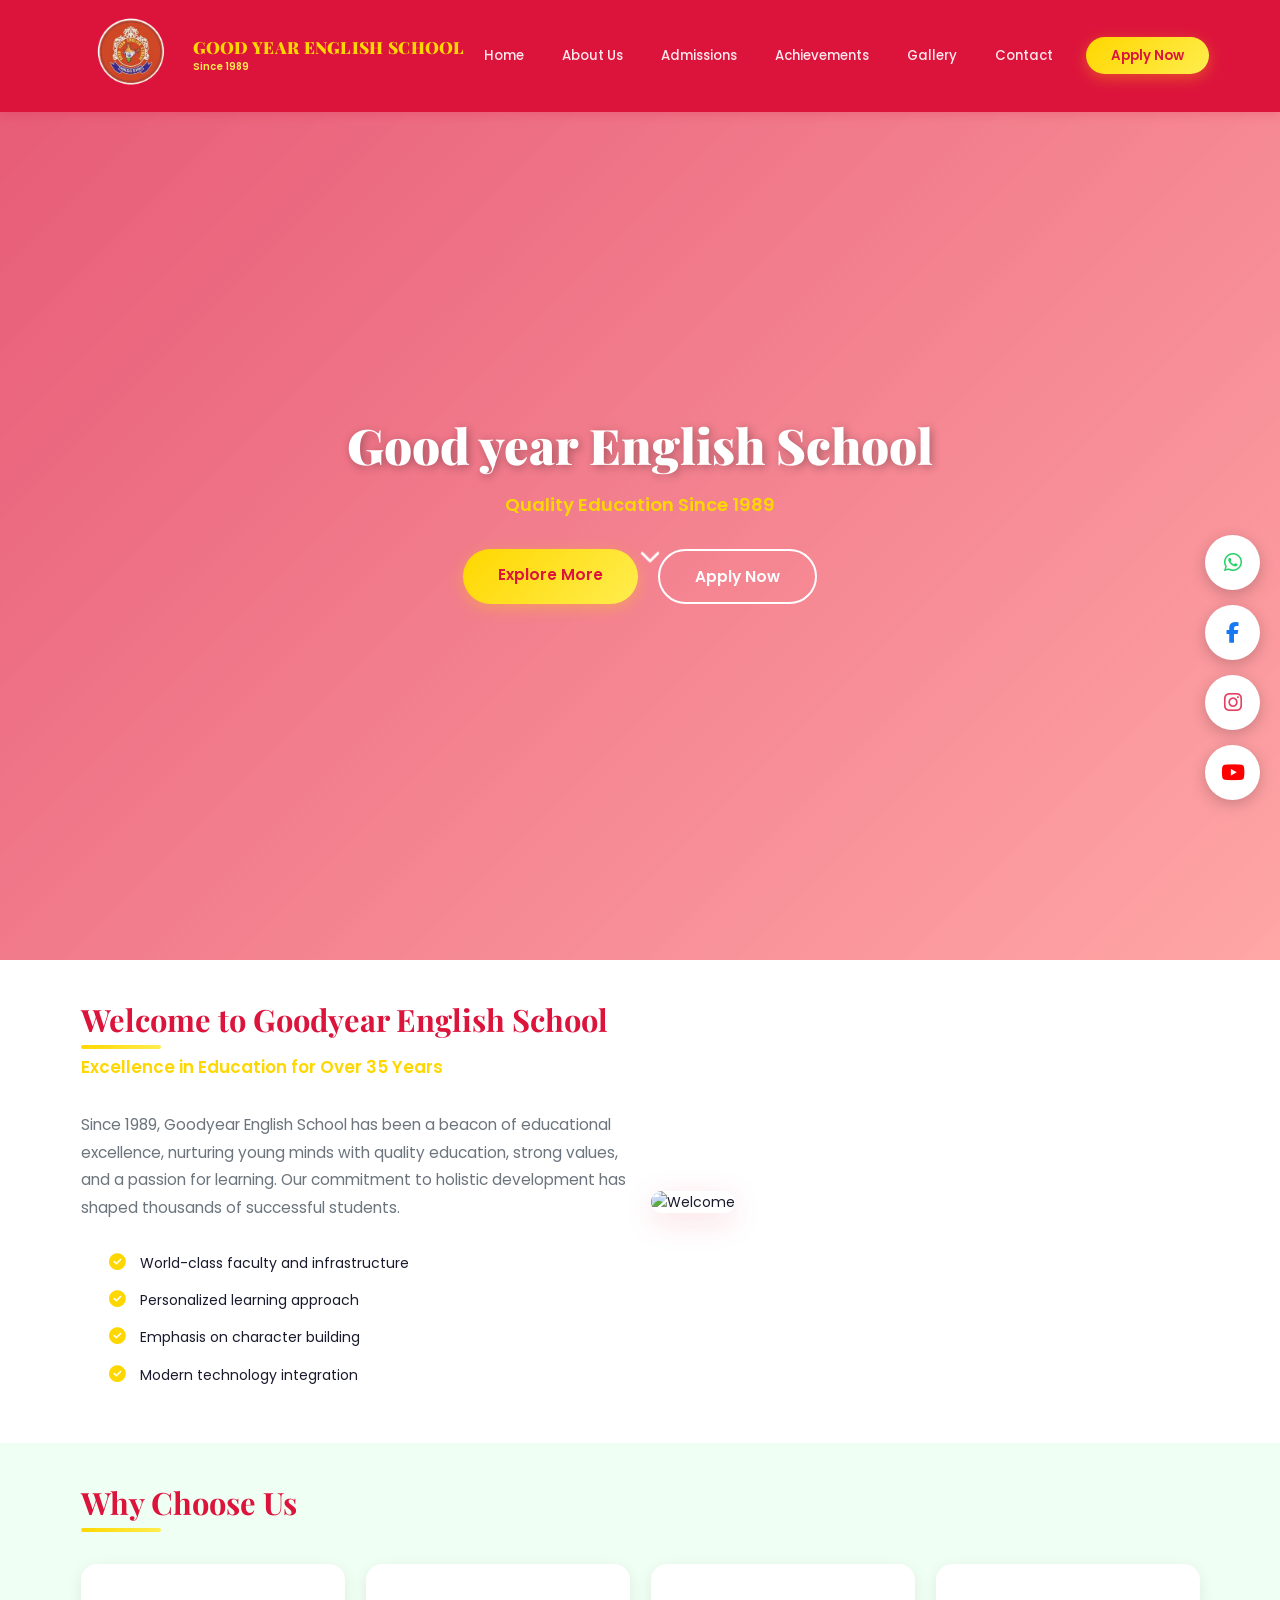
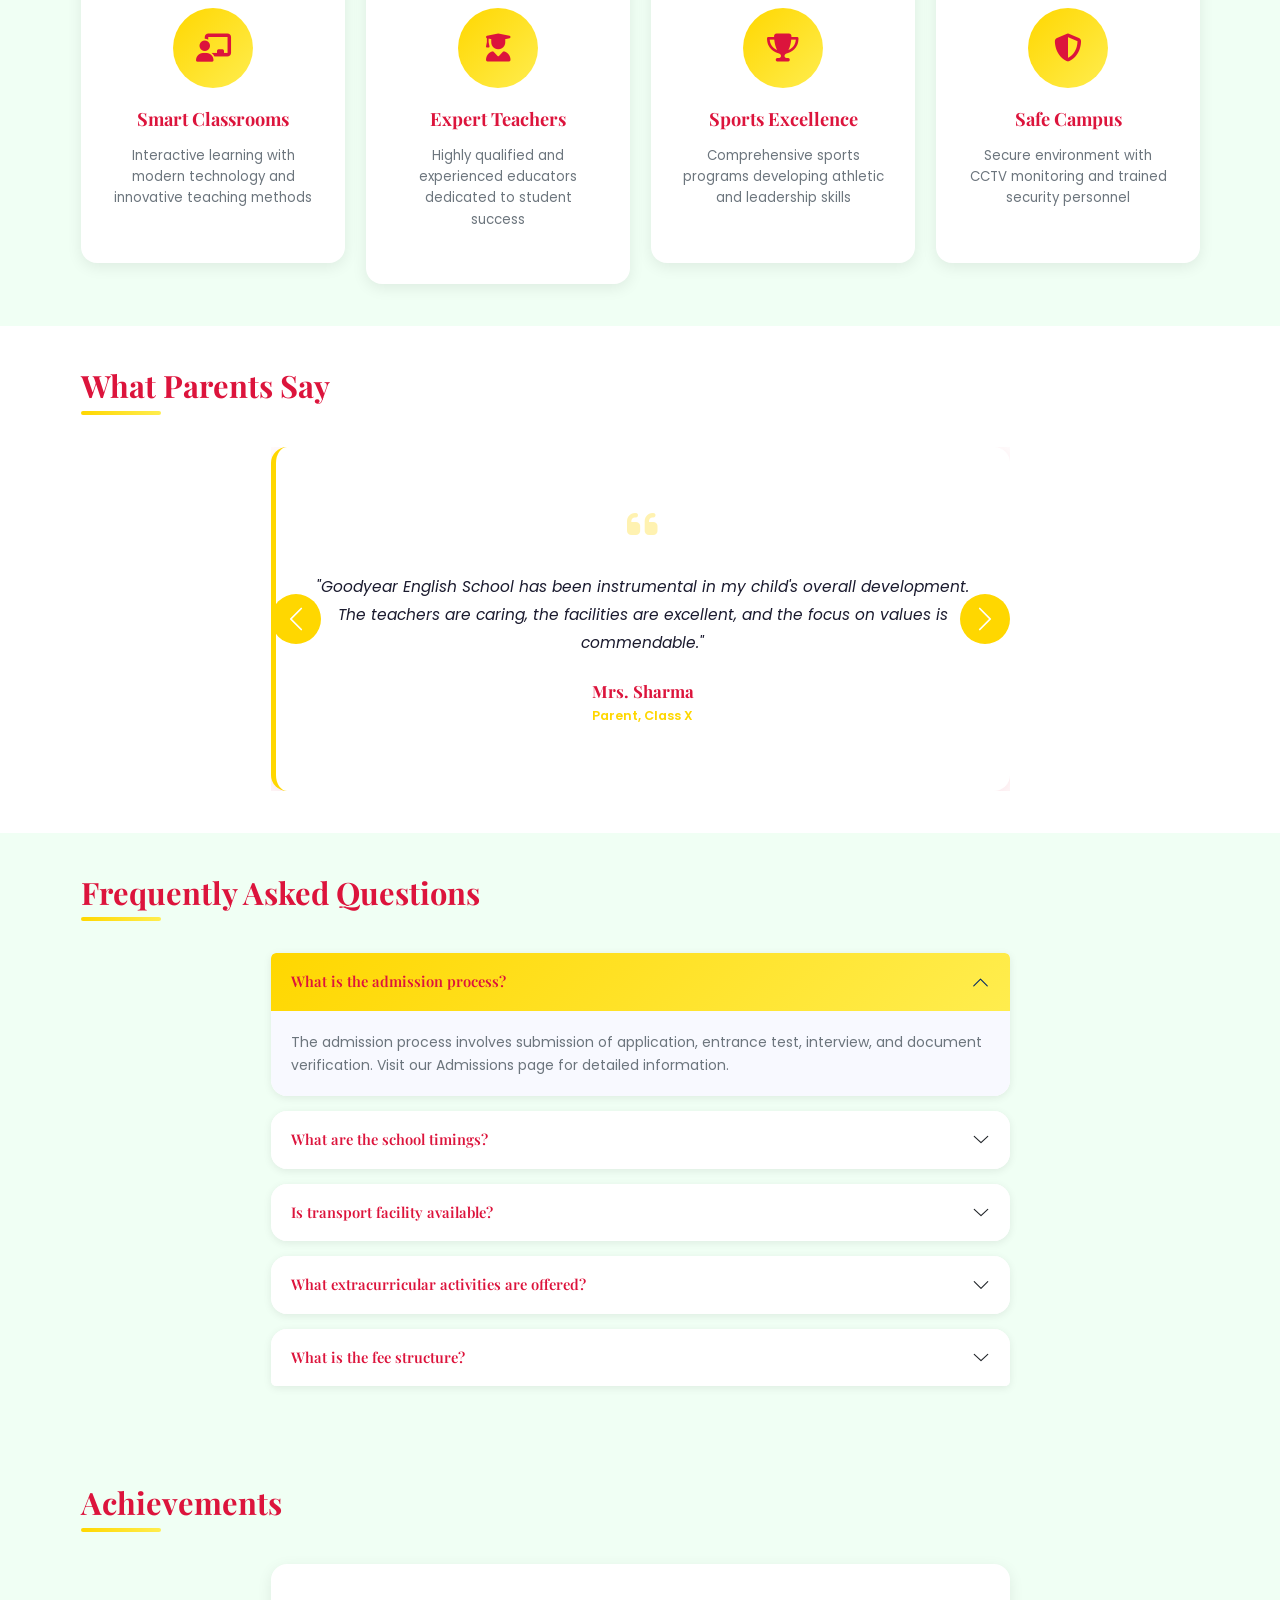
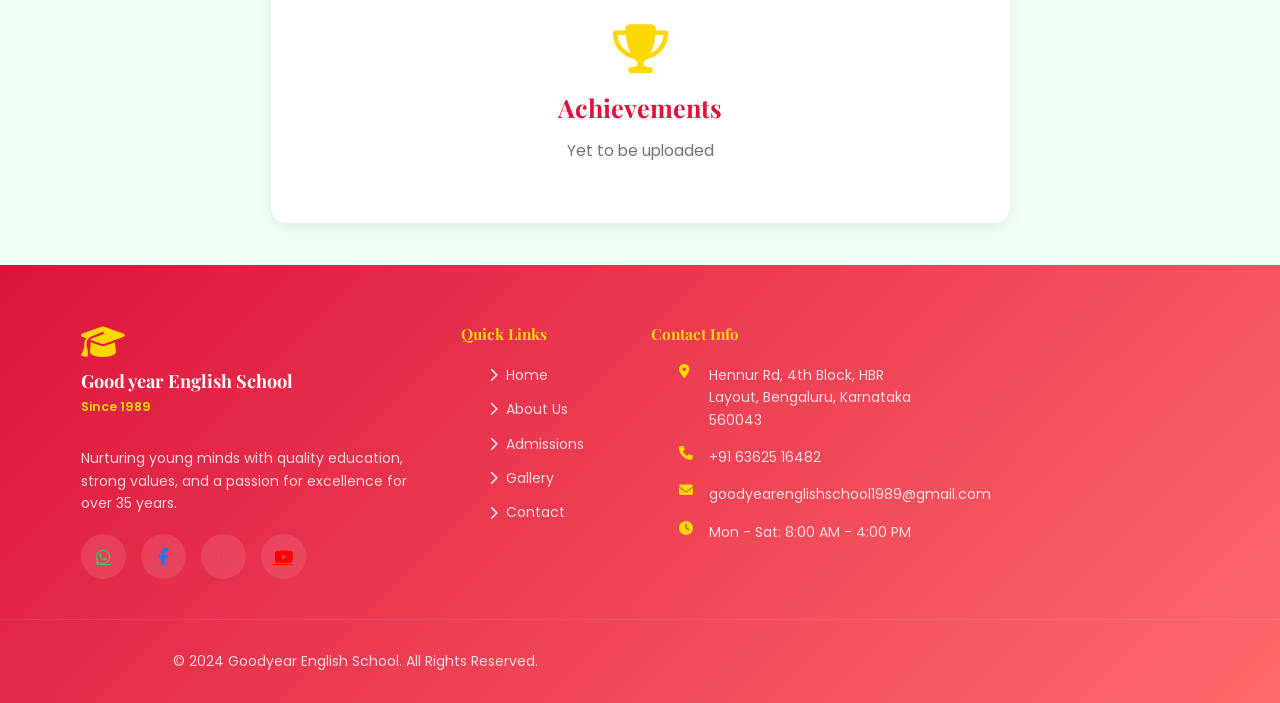
==== commit b80e417b: "Update: Latest optimizations and improvements" ====
--- a/index.html
+++ b/index.html
@@ -30,7 +30,7 @@
     <!-- Page Loader -->
     <div id="page-loader">
         <div class="loader-inner">
-            <div class="loader-logo">GES</div>
+            <div class="loader-logo">GOOD YEAR SCHOOL</div>
             <div class="loader-spinner"></div>
         </div>
     </div>
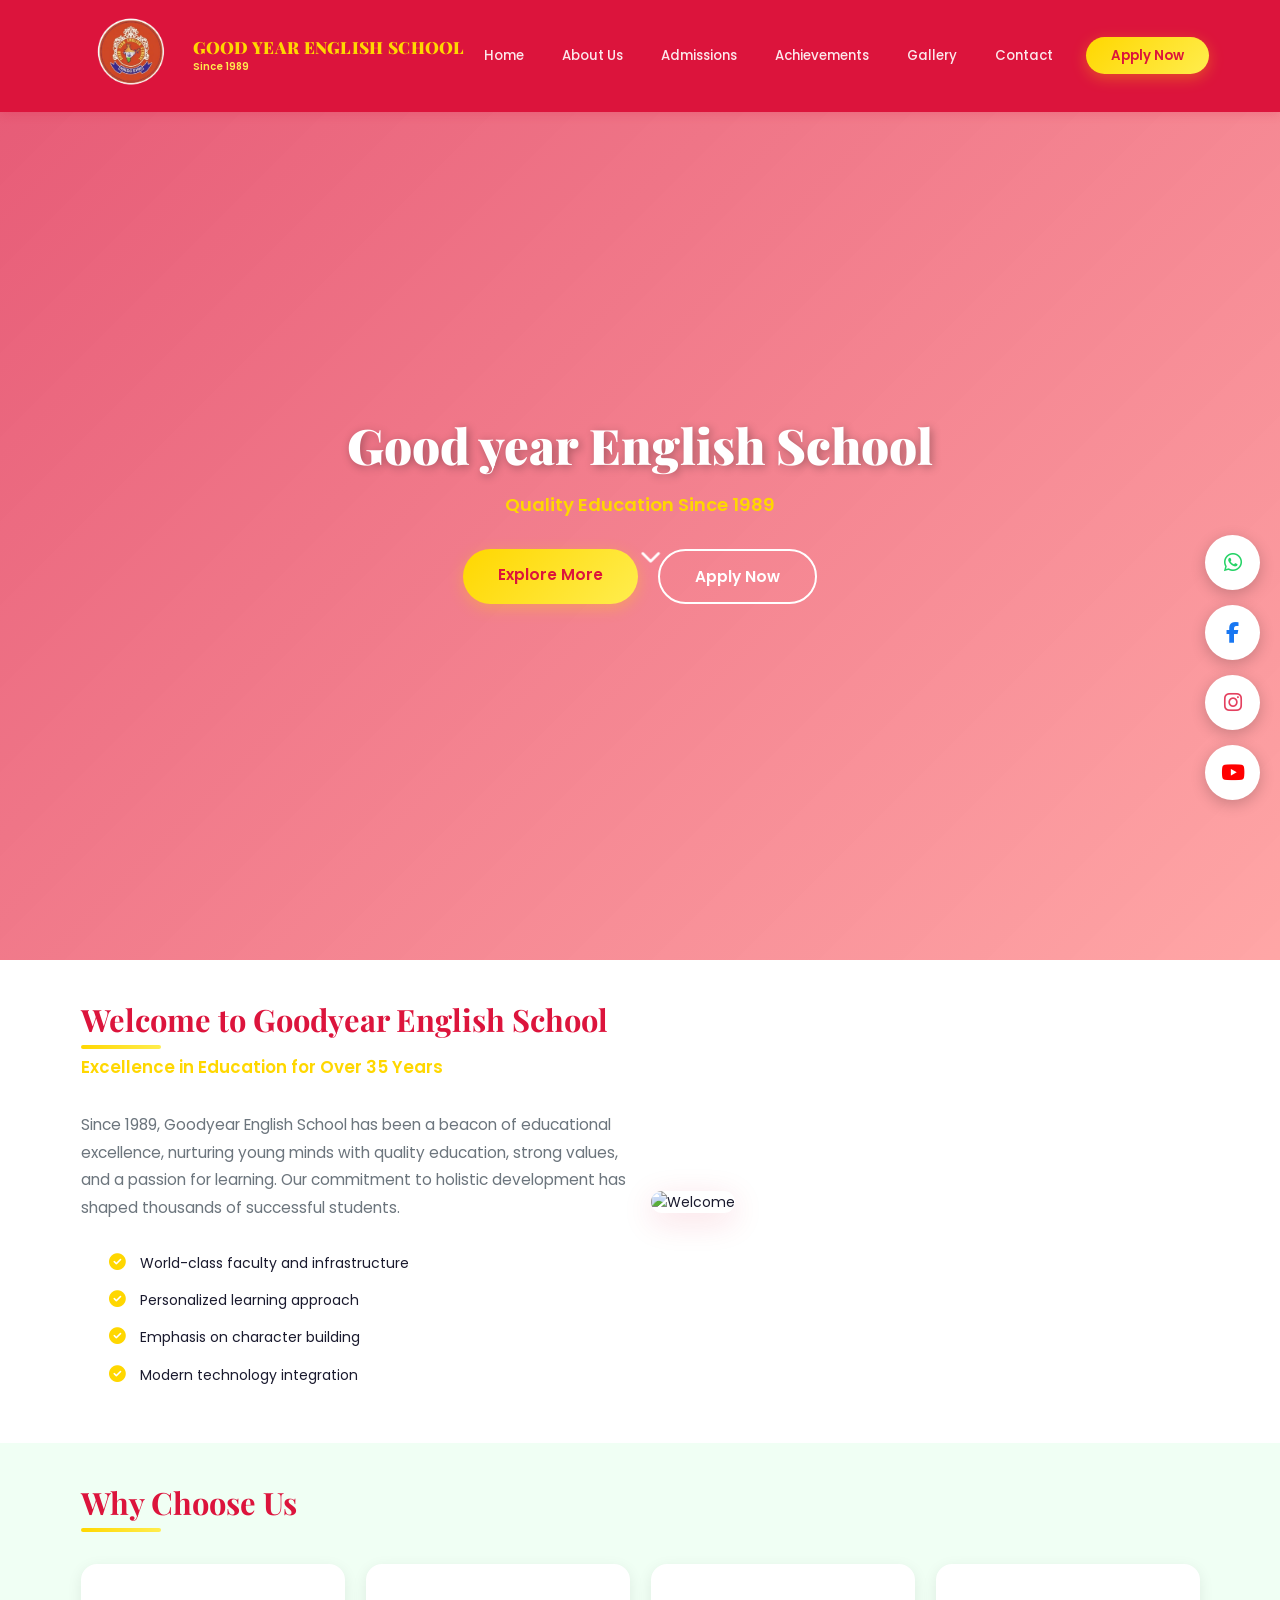
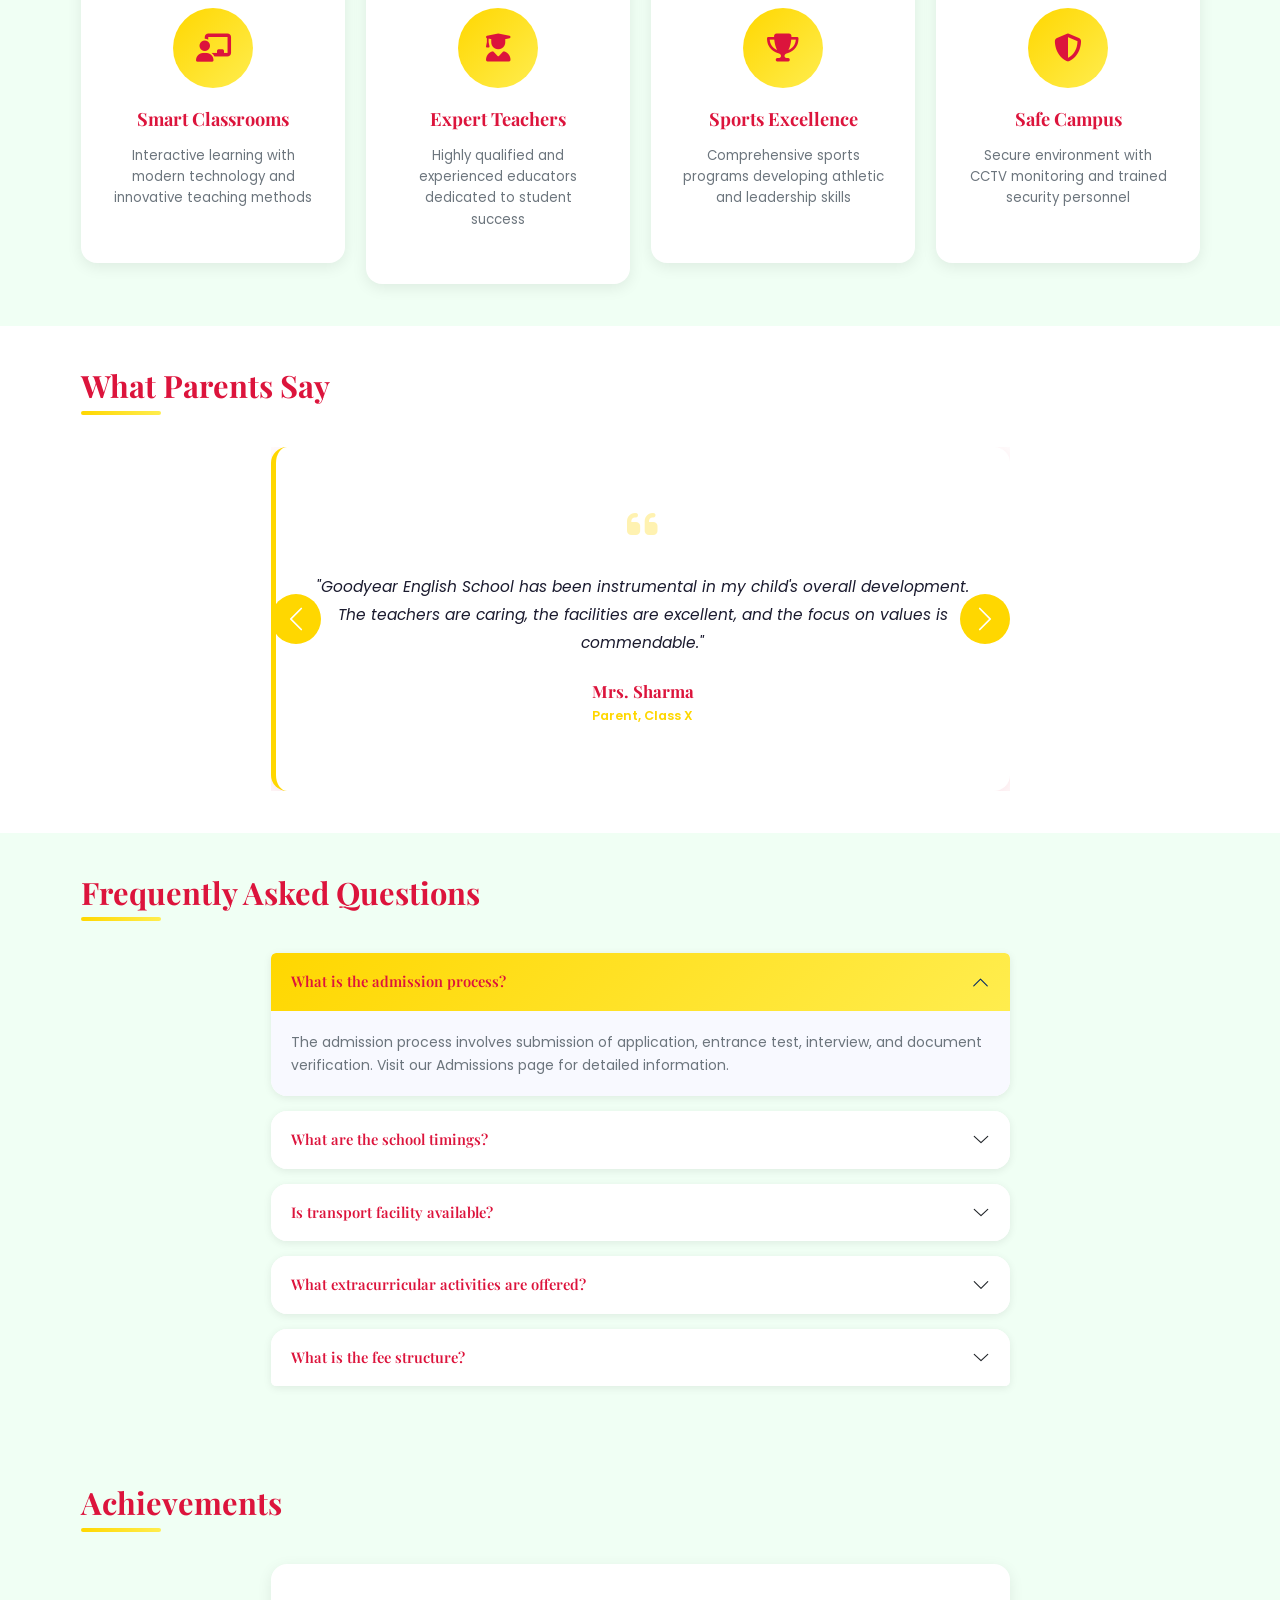
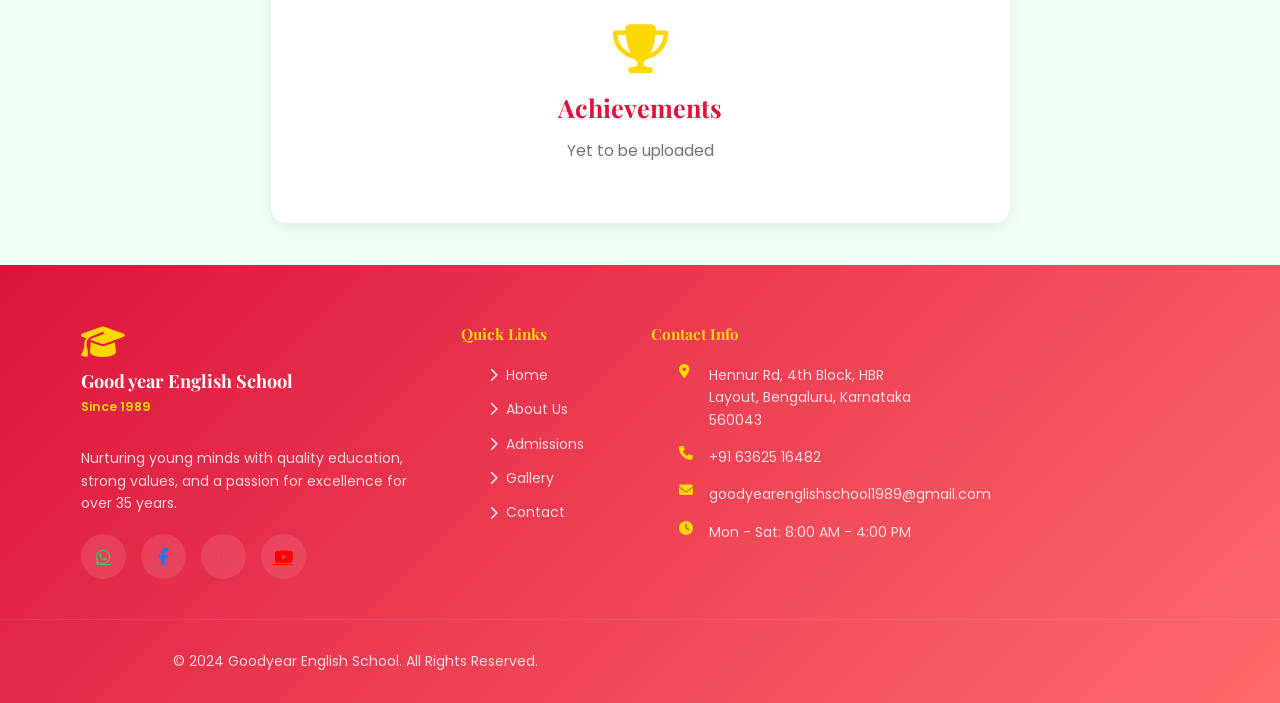
==== commit 240273d3: "Update: Logo name spacing - 'Good year English School' with proper spacing and gold color" ====
--- a/index.html
+++ b/index.html
@@ -30,7 +30,7 @@
     <!-- Page Loader -->
     <div id="page-loader">
         <div class="loader-inner">
-            <div class="loader-logo">GOOD YEAR SCHOOL</div>
+            <div class="loader-logo">GOOD YEAR ENGLISH SCHOOL</div>
             <div class="loader-spinner"></div>
         </div>
     </div>
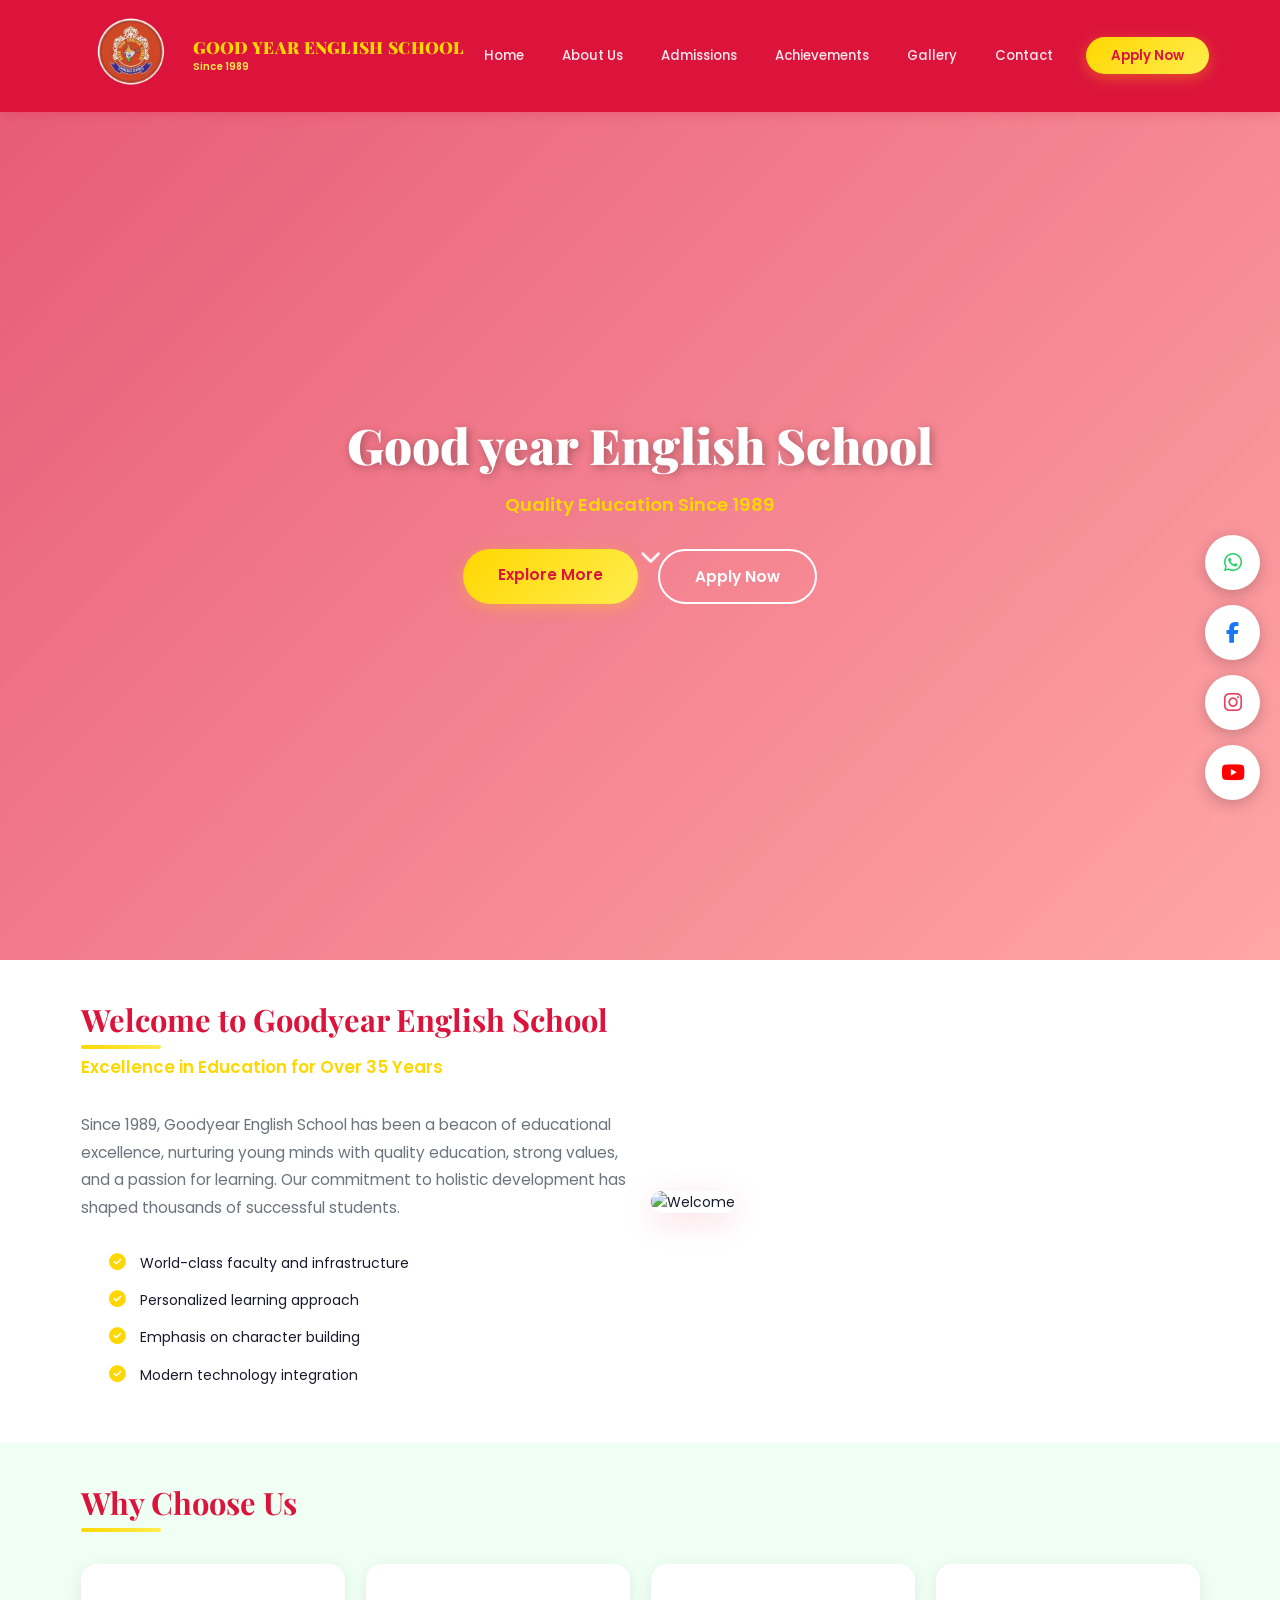
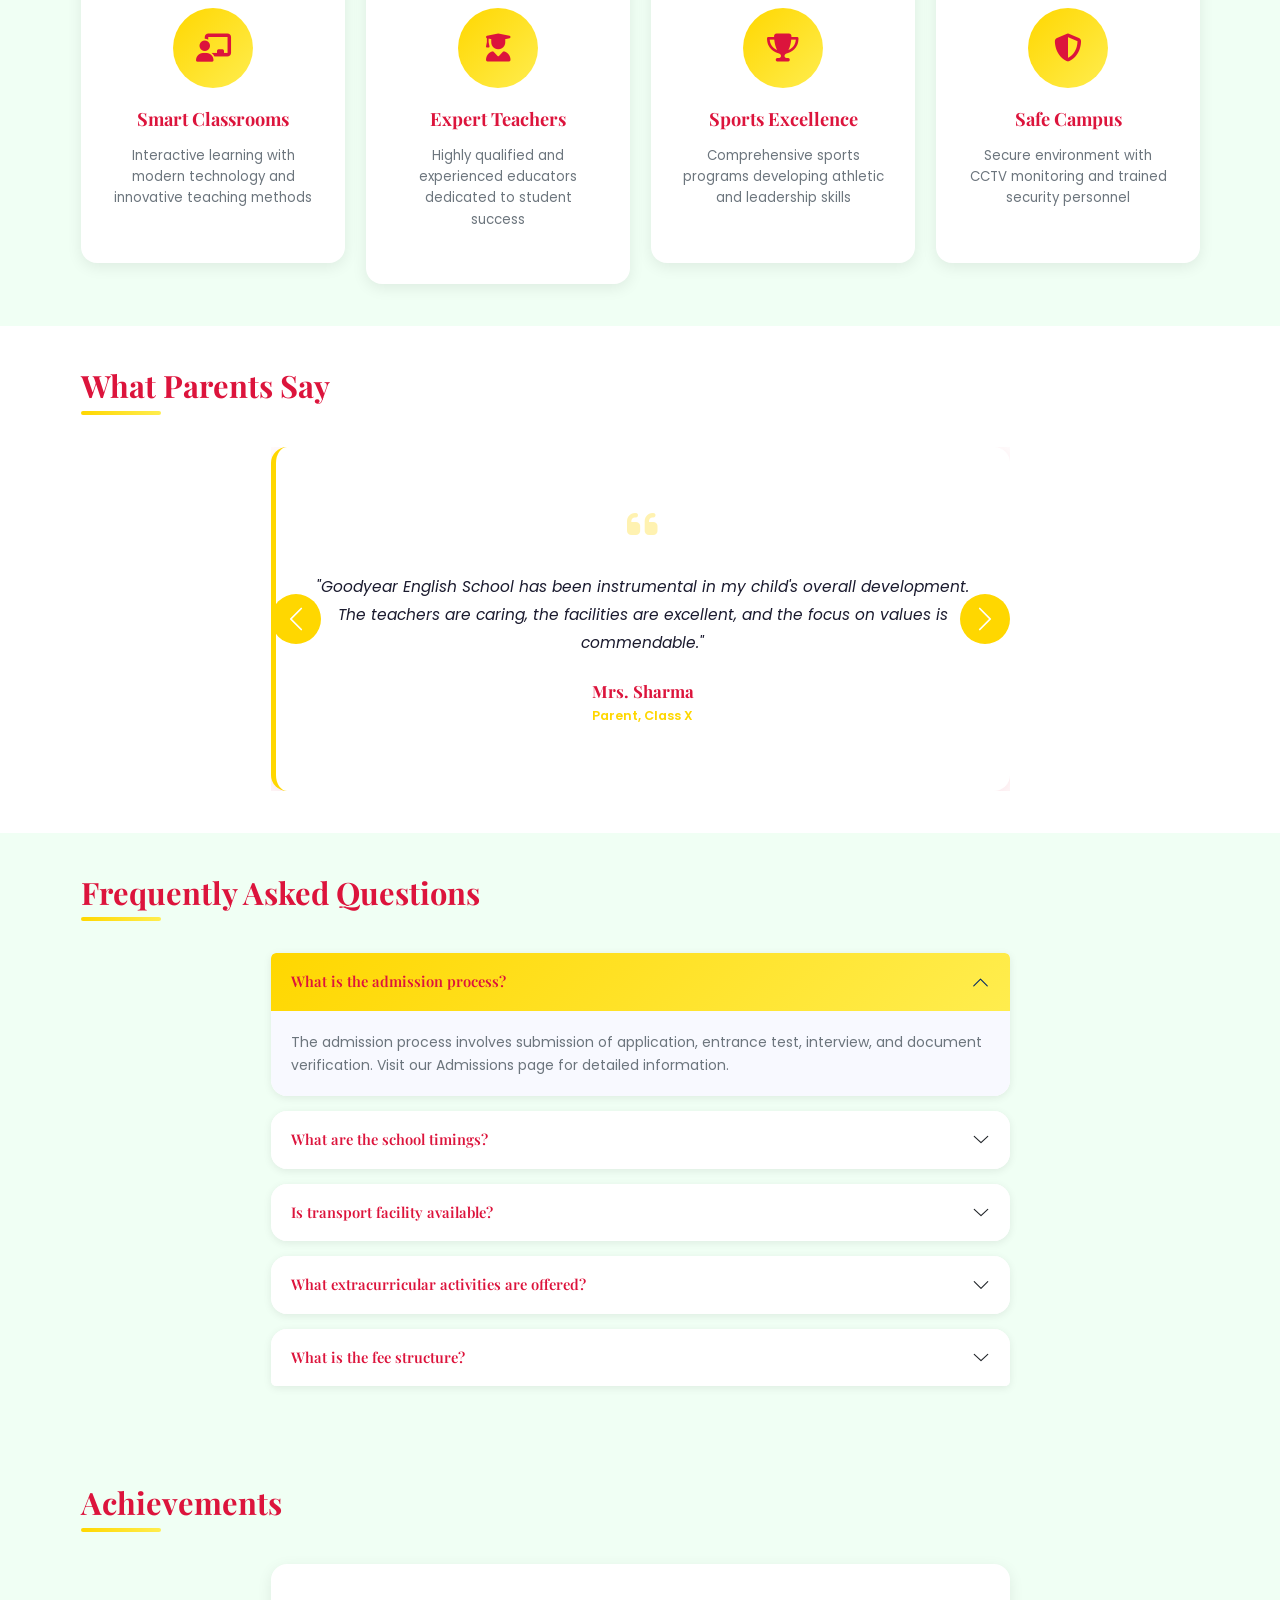
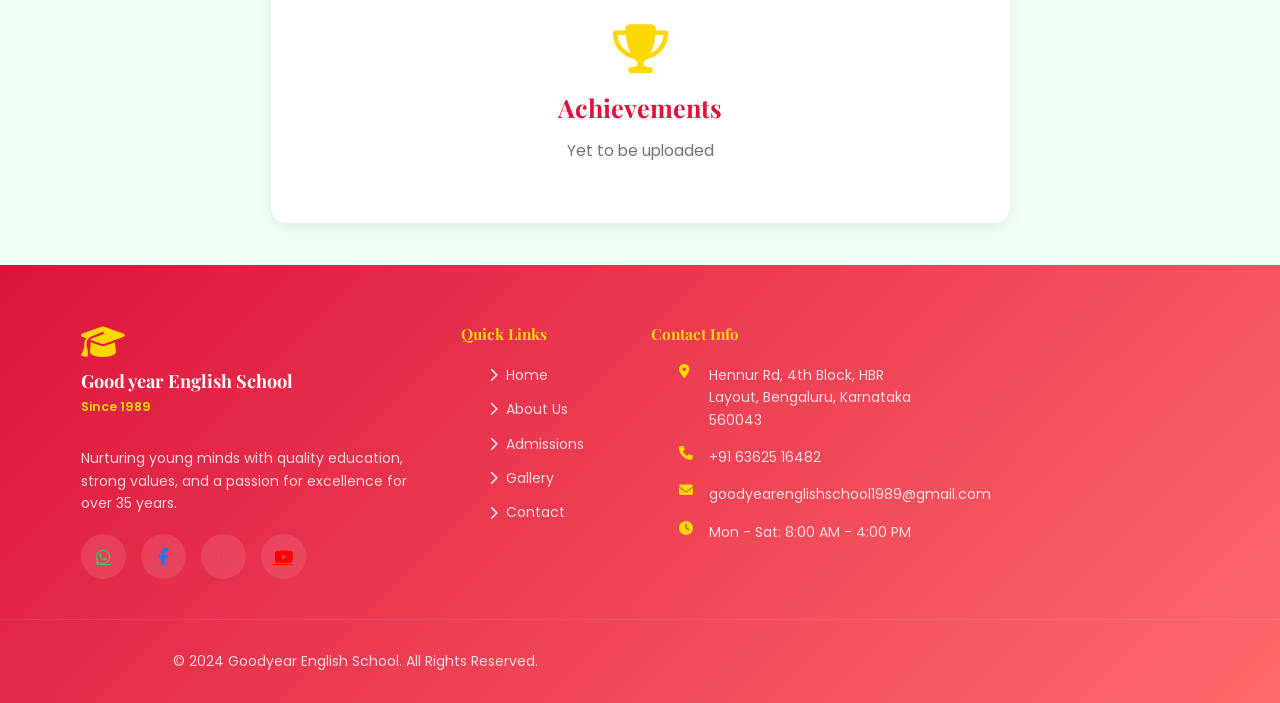
==== commit 8b51daf3: "Update: Replace hero background with actual school photo from gallery" ====
--- a/index.html
+++ b/index.html
@@ -65,7 +65,7 @@
     </nav>
 
     <!-- Hero Section -->
-    <section class="hero" style="background-image: url('https://images.unsplash.com/photo-1580582932707-520aed937b7b?w=1920&auto=format&fit=crop');">
+    <section class="hero" style="background-image: url('pics/DSC05045.JPG');">
         <div class="hero-overlay"></div>
         <div class="hero-content">
             <h1 class="hero-title" data-aos="fade-up">Good year English School</h1>
--- a/style.css
+++ b/style.css
@@ -866,185 +866,304 @@
 
 @media (max-width: 480px) {
     html {
-        font-size: 13px;
+        font-size: 12px;
+    }
+
+    body {
+        overflow-x: hidden;
     }
 
     .brand-logo {
-        width: 55px;
-        height: 55px;
-        min-width: 55px;
-        min-height: 55px;
+        width: 50px;
+        height: 50px;
+        min-width: 50px;
+        min-height: 50px;
     }
 
     .brand-name {
+        font-size: 0.7rem;
+        letter-spacing: 0.15px;
+    }
+
+    .brand-tagline {
+        font-size: 0.45rem;
+    }
+
+    .navbar-nav .nav-link {
+        font-size: 0.7rem;
+        margin: 0 5px;
+        padding: 0.25rem 0;
+    }
+
+    .btn-gold {
+        padding: 0.35rem 0.9rem;
+        font-size: 0.7rem;
+    }
+
+    #mainNav {
+        padding: 0.05rem 0;
+    }
+
+    .hero {
+        height: 60vh;
+        margin-top: 45px;
+    }
+
+    .hero-title {
+        font-size: 1.6rem;
+        margin-bottom: 8px;
+    }
+
+    .hero-tagline {
+        font-size: 0.8rem;
+        margin-bottom: 15px;
+    }
+
+    .hero-buttons {
+        gap: 8px;
+        flex-direction: column;
+    }
+
+    .hero-buttons .btn {
+        padding: 0.7rem 1.2rem;
         font-size: 0.75rem;
-        letter-spacing: 0.2px;
-    }
-
-    .brand-tagline {
-        font-size: 0.5rem;
-    }
-
-    .navbar-nav .nav-link {
+    }
+
+    .scroll-indicator {
+        bottom: 15px;
+        font-size: 1.2rem;
+    }
+
+    .section-title {
+        font-size: 1.3rem;
+        margin-bottom: 8px;
+    }
+
+    .section-subtitle {
+        font-size: 0.9rem;
+        margin-bottom: 15px;
+    }
+
+    .welcome {
+        padding: 30px 0;
+    }
+
+    .welcome-text {
+        font-size: 0.85rem;
+        margin-bottom: 15px;
+        line-height: 1.5;
+    }
+
+    .welcome-list li {
+        margin-bottom: 8px;
+        font-size: 0.8rem;
+    }
+
+    .welcome-list i {
+        margin-right: 8px;
+        font-size: 1rem;
+    }
+
+    .img-fluid.rounded-premium {
+        max-height: 250px;
+    }
+
+    .highlights {
+        padding: 30px 0;
+    }
+
+    .highlight-card {
+        padding: 20px 12px;
+        margin-bottom: 12px;
+    }
+
+    .highlight-icon {
+        width: 50px;
+        height: 50px;
+        font-size: 1.3rem;
+        margin: 0 auto 12px;
+    }
+
+    .highlight-card h4 {
+        font-size: 1rem;
+        margin-bottom: 8px;
+    }
+
+    .highlight-card p {
+        font-size: 0.8rem;
+    }
+
+    .testimonials {
+        padding: 30px 0;
+    }
+
+    .testimonial-card {
+        padding: 25px 15px;
+    }
+
+    .testimonial-quote {
+        font-size: 2rem;
+        margin-bottom: 15px;
+    }
+
+    .testimonial-text {
+        font-size: 0.85rem;
+        margin-bottom: 12px;
+        line-height: 1.5;
+    }
+
+    .testimonial-author {
+        font-size: 0.9rem;
+        margin-bottom: 3px;
+    }
+
+    .testimonial-role {
         font-size: 0.75rem;
-        margin: 0 6px;
-        padding: 0.3rem 0;
-    }
-
-    .btn-gold {
-        padding: 0.4rem 1rem;
+    }
+
+    .carousel-control-prev, .carousel-control-next {
+        width: 35px;
+        height: 35px;
+    }
+
+    .faq {
+        padding: 30px 0;
+    }
+
+    .accordion-item {
+        margin-bottom: 10px;
+    }
+
+    .accordion-button {
+        padding: 12px;
+        font-size: 0.8rem;
+    }
+
+    .accordion-body {
+        padding: 12px;
         font-size: 0.75rem;
     }
 
-    .hero {
-        height: 70vh;
-        margin-top: 50px;
-    }
-
-    .hero-title {
-        font-size: 1.8rem;
-        margin-bottom: 10px;
-    }
-
-    .hero-tagline {
-        font-size: 0.9rem;
+    .achievements {
+        padding: 30px 0;
+    }
+
+    .achievements-placeholder {
+        padding: 30px 15px;
+    }
+
+    .achievements-placeholder i {
+        font-size: 2.2rem;
+        margin-bottom: 12px;
+    }
+
+    .achievements-placeholder h3 {
+        font-size: 1.2rem;
+        margin-bottom: 8px;
+    }
+
+    .achievements-placeholder p {
+        font-size: 0.85rem;
+    }
+
+    .site-footer {
+        padding-top: 40px;
+    }
+
+    .footer-brand {
         margin-bottom: 20px;
     }
 
-    .hero-buttons {
+    .footer-logo-icon {
+        font-size: 2rem;
+        margin-bottom: 8px;
+    }
+
+    .footer-brand h4 {
+        font-size: 1.1rem;
+        margin-bottom: 3px;
+    }
+
+    .brand-since {
+        font-size: 0.8rem;
+    }
+
+    .footer-desc {
+        font-size: 0.8rem;
+        margin-bottom: 15px;
+    }
+
+    .footer-social {
         gap: 10px;
-        flex-direction: column;
-    }
-
-    .hero-buttons .btn {
-        padding: 0.8rem 1.5rem;
-        font-size: 0.85rem;
-    }
-
-    .section-title {
-        font-size: 1.4rem;
-        margin-bottom: 10px;
-    }
-
-    .section-subtitle {
+    }
+
+    .social-btn {
+        width: 40px;
+        height: 40px;
         font-size: 1rem;
-        margin-bottom: 20px;
-    }
-
-    .welcome-text {
-        font-size: 0.95rem;
-        margin-bottom: 20px;
-    }
-
-    .welcome-list li {
-        margin-bottom: 10px;
-        font-size: 0.9rem;
-    }
-
-    .highlight-card {
-        padding: 25px 15px;
-        margin-bottom: 15px;
-    }
-
-    .highlight-icon {
-        width: 60px;
-        height: 60px;
-        font-size: 1.5rem;
-        margin: 0 auto 15px;
-    }
-
-    .highlight-card h4 {
-        font-size: 1.1rem;
-        margin-bottom: 10px;
-    }
-
-    .highlight-card p {
-        font-size: 0.85rem;
-    }
-
-    .testimonial-card {
-        padding: 30px 20px;
-    }
-
-    .testimonial-text {
+    }
+
+    .footer-heading {
         font-size: 0.95rem;
         margin-bottom: 15px;
     }
 
-    .testimonial-author {
-        font-size: 1rem;
-    }
-
-    .testimonial-role {
+    .footer-links li {
+        margin-bottom: 10px;
+    }
+
+    .footer-links a {
         font-size: 0.8rem;
-    }
-
-    .accordion-button {
-        padding: 15px;
+        gap: 6px;
+    }
+
+    .footer-contact li {
+        margin-bottom: 12px;
+        font-size: 0.8rem;
+    }
+
+    .footer-contact i {
+        min-width: 18px;
+    }
+
+    .footer-bottom {
+        padding: 20px 0;
+        font-size: 0.75rem;
+    }
+
+    .floating-social {
+        right: 5px;
+        bottom: 55px;
+        gap: 6px;
+    }
+
+    .float-btn {
+        width: 38px;
+        height: 38px;
         font-size: 0.9rem;
     }
 
-    .accordion-body {
-        padding: 15px;
-        font-size: 0.85rem;
-    }
-
-    .floating-social {
-        right: 8px;
-        bottom: 60px;
-        gap: 8px;
-    }
-
-    .float-btn {
-        width: 40px;
-        height: 40px;
-        font-size: 0.95rem;
-    }
-
     #scrollTop {
-        width: 40px;
-        height: 40px;
-        font-size: 0.95rem;
-        bottom: 15px;
-        right: 8px;
-    }
-
-    .welcome {
-        padding: 40px 0;
-    }
-
-    .highlights {
-        padding: 40px 0;
-    }
-
-    .testimonials {
-        padding: 40px 0;
-    }
-
-    .faq {
-        padding: 40px 0;
-    }
-
-    .achievements {
-        padding: 40px 0;
-    }
-
-    .achievements-placeholder {
-        padding: 40px 20px;
-    }
-
-    .achievements-placeholder i {
-        font-size: 2.5rem;
-        margin-bottom: 15px;
-    }
-
-    .achievements-placeholder h3 {
-        font-size: 1.3rem;
-        margin-bottom: 10px;
-    }
-
-    .achievements-placeholder p {
-        font-size: 0.95rem;
+        width: 38px;
+        height: 38px;
+        font-size: 0.9rem;
+        bottom: 10px;
+        right: 5px;
+    }
+
+    .container {
+        padding-left: 12px;
+        padding-right: 12px;
+    }
+
+    .row {
+        margin-left: -6px;
+        margin-right: -6px;
+    }
+
+    .col-lg-6, .col-md-6 {
+        padding-left: 6px;
+        padding-right: 6px;
     }
 }
 @media (max-width: 768px) {
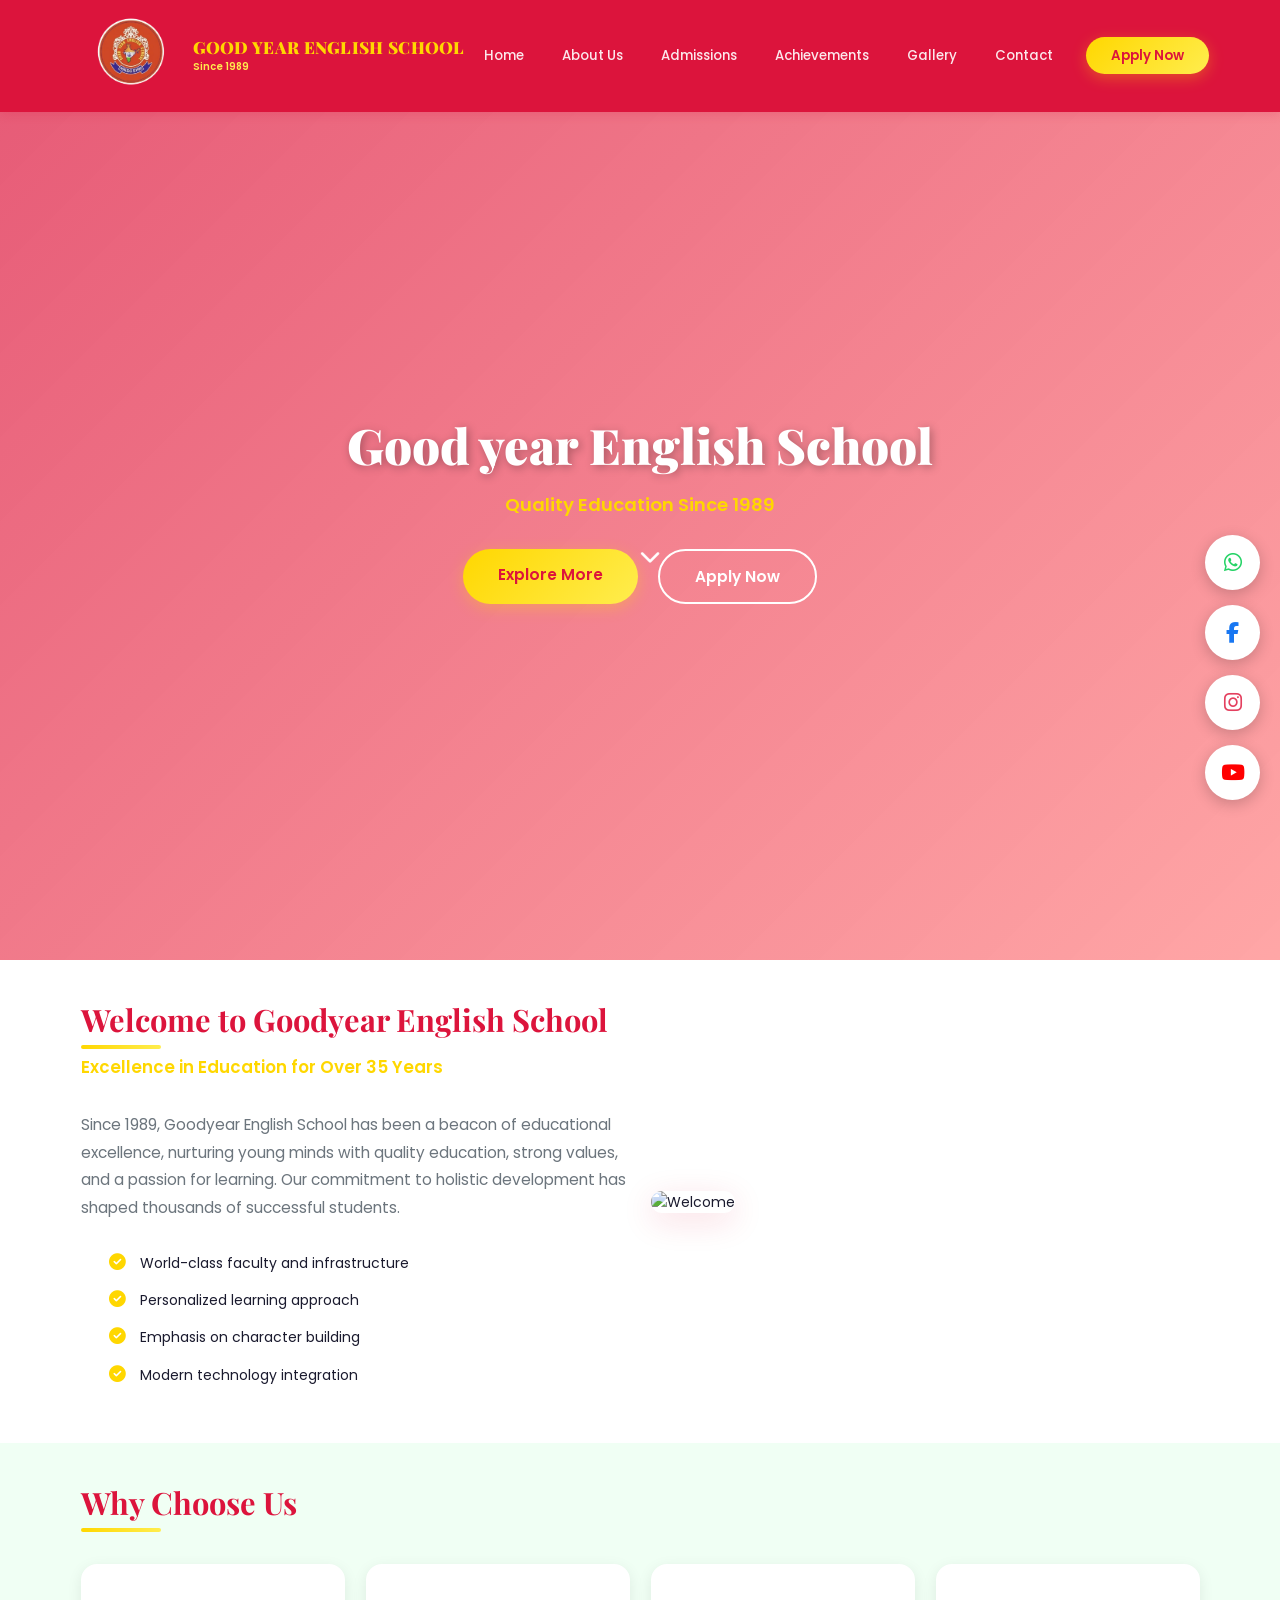
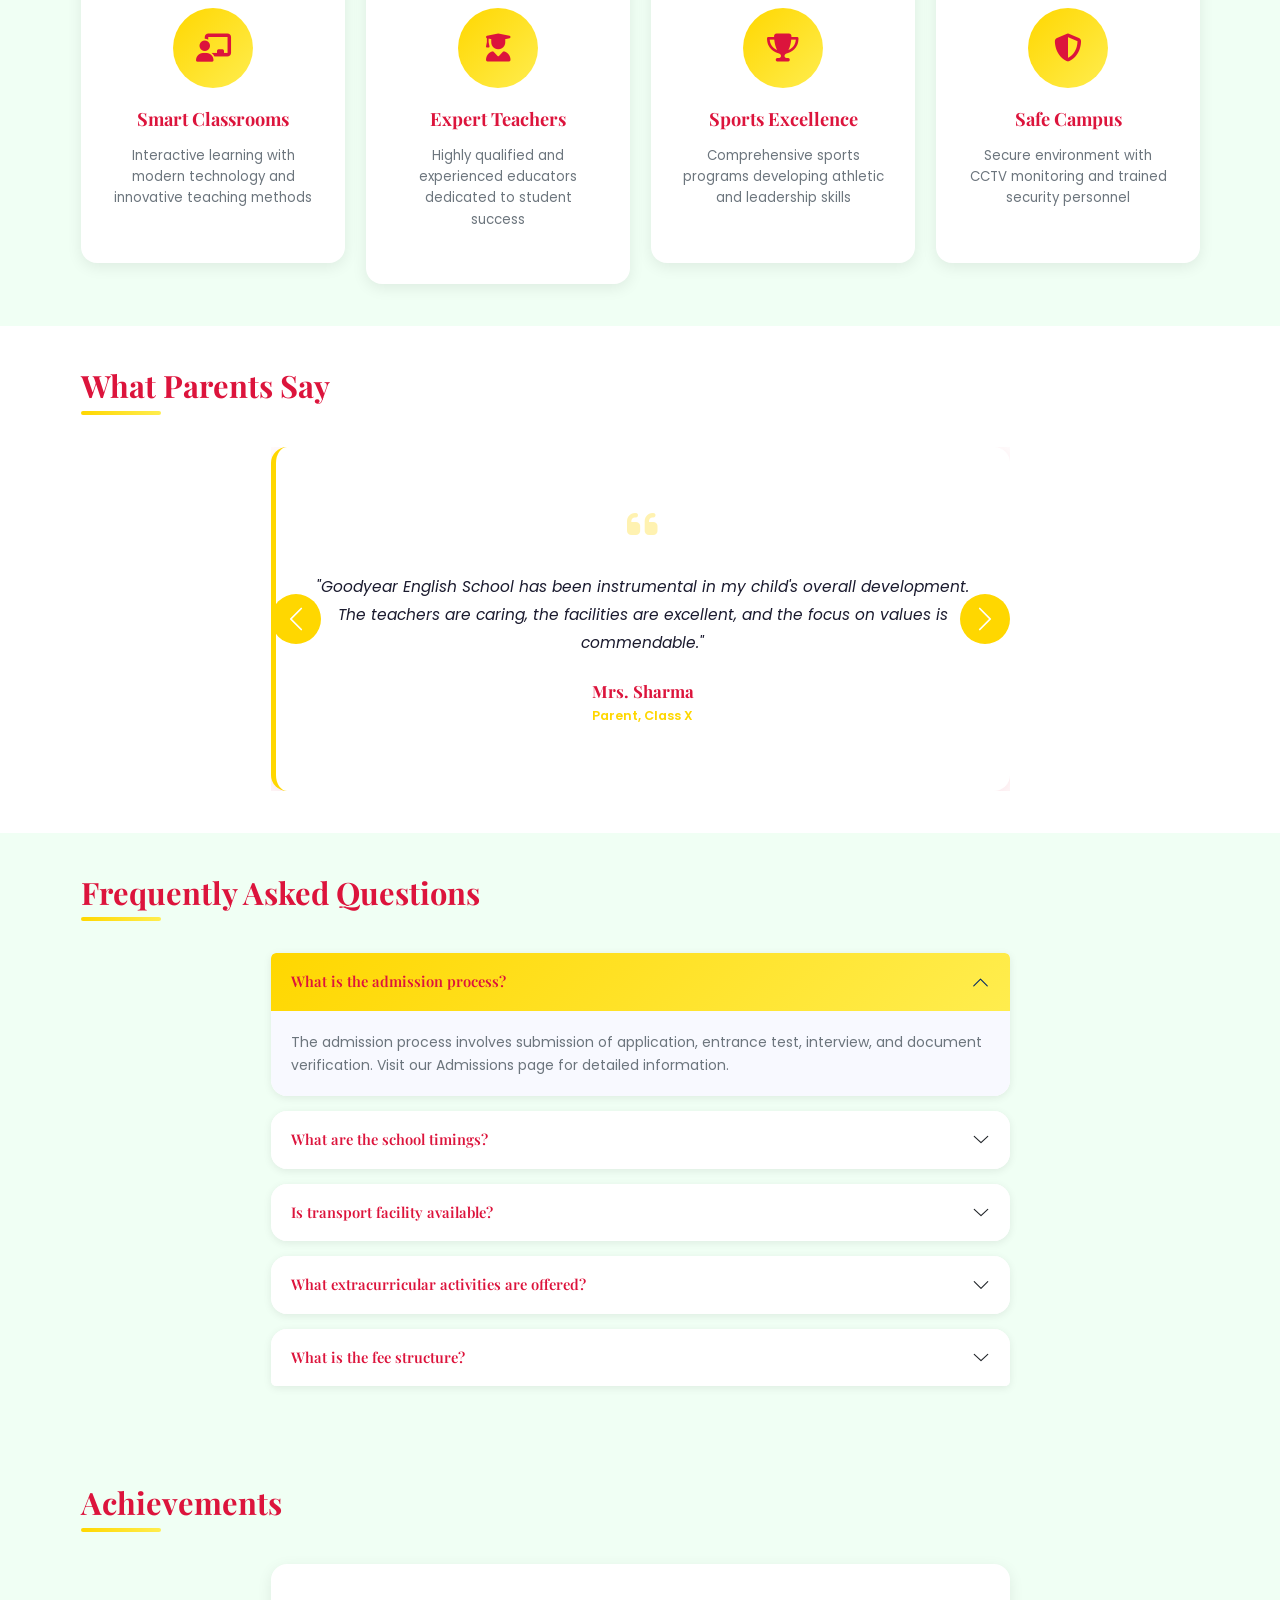
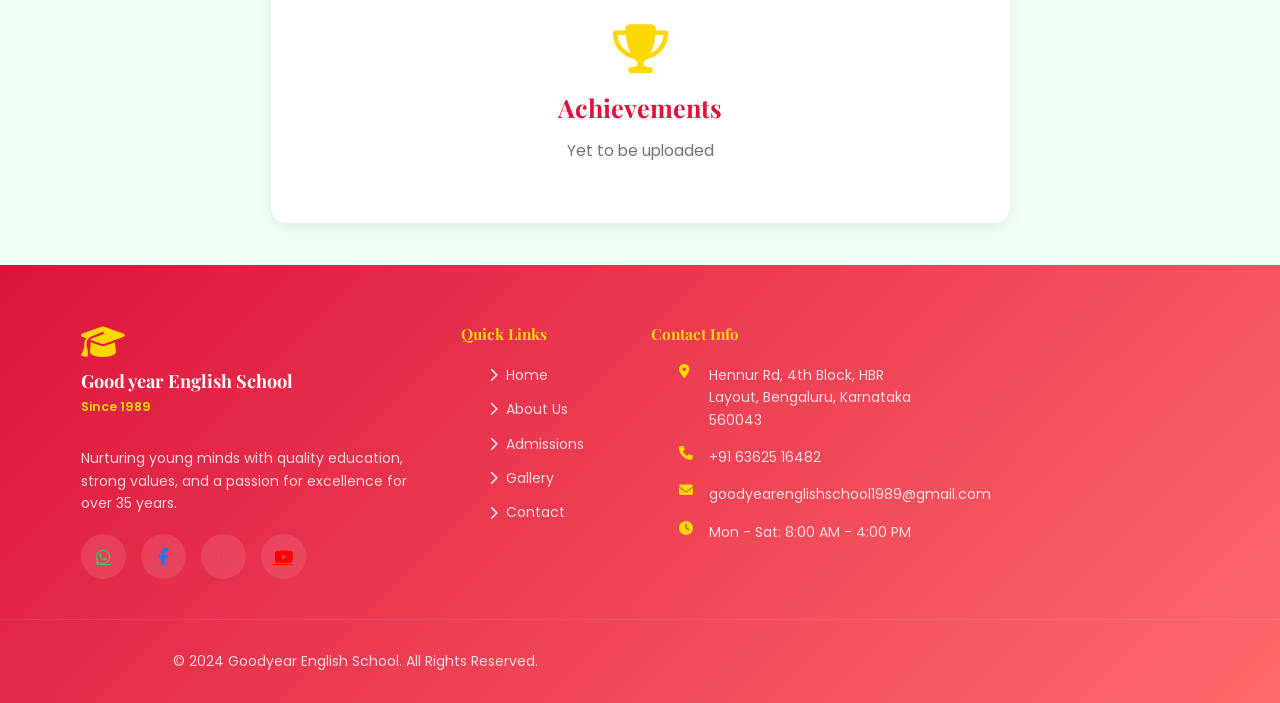
==== commit e141f6fb: "Update: Change hero background image to DSC05032.JPG" ====
--- a/index.html
+++ b/index.html
@@ -65,7 +65,7 @@
     </nav>
 
     <!-- Hero Section -->
-    <section class="hero" style="background-image: url('pics/DSC05045.JPG');">
+    <section class="hero" style="background-image: url('pics/DSC05032.JPG');">
         <div class="hero-overlay"></div>
         <div class="hero-content">
             <h1 class="hero-title" data-aos="fade-up">Good year English School</h1>
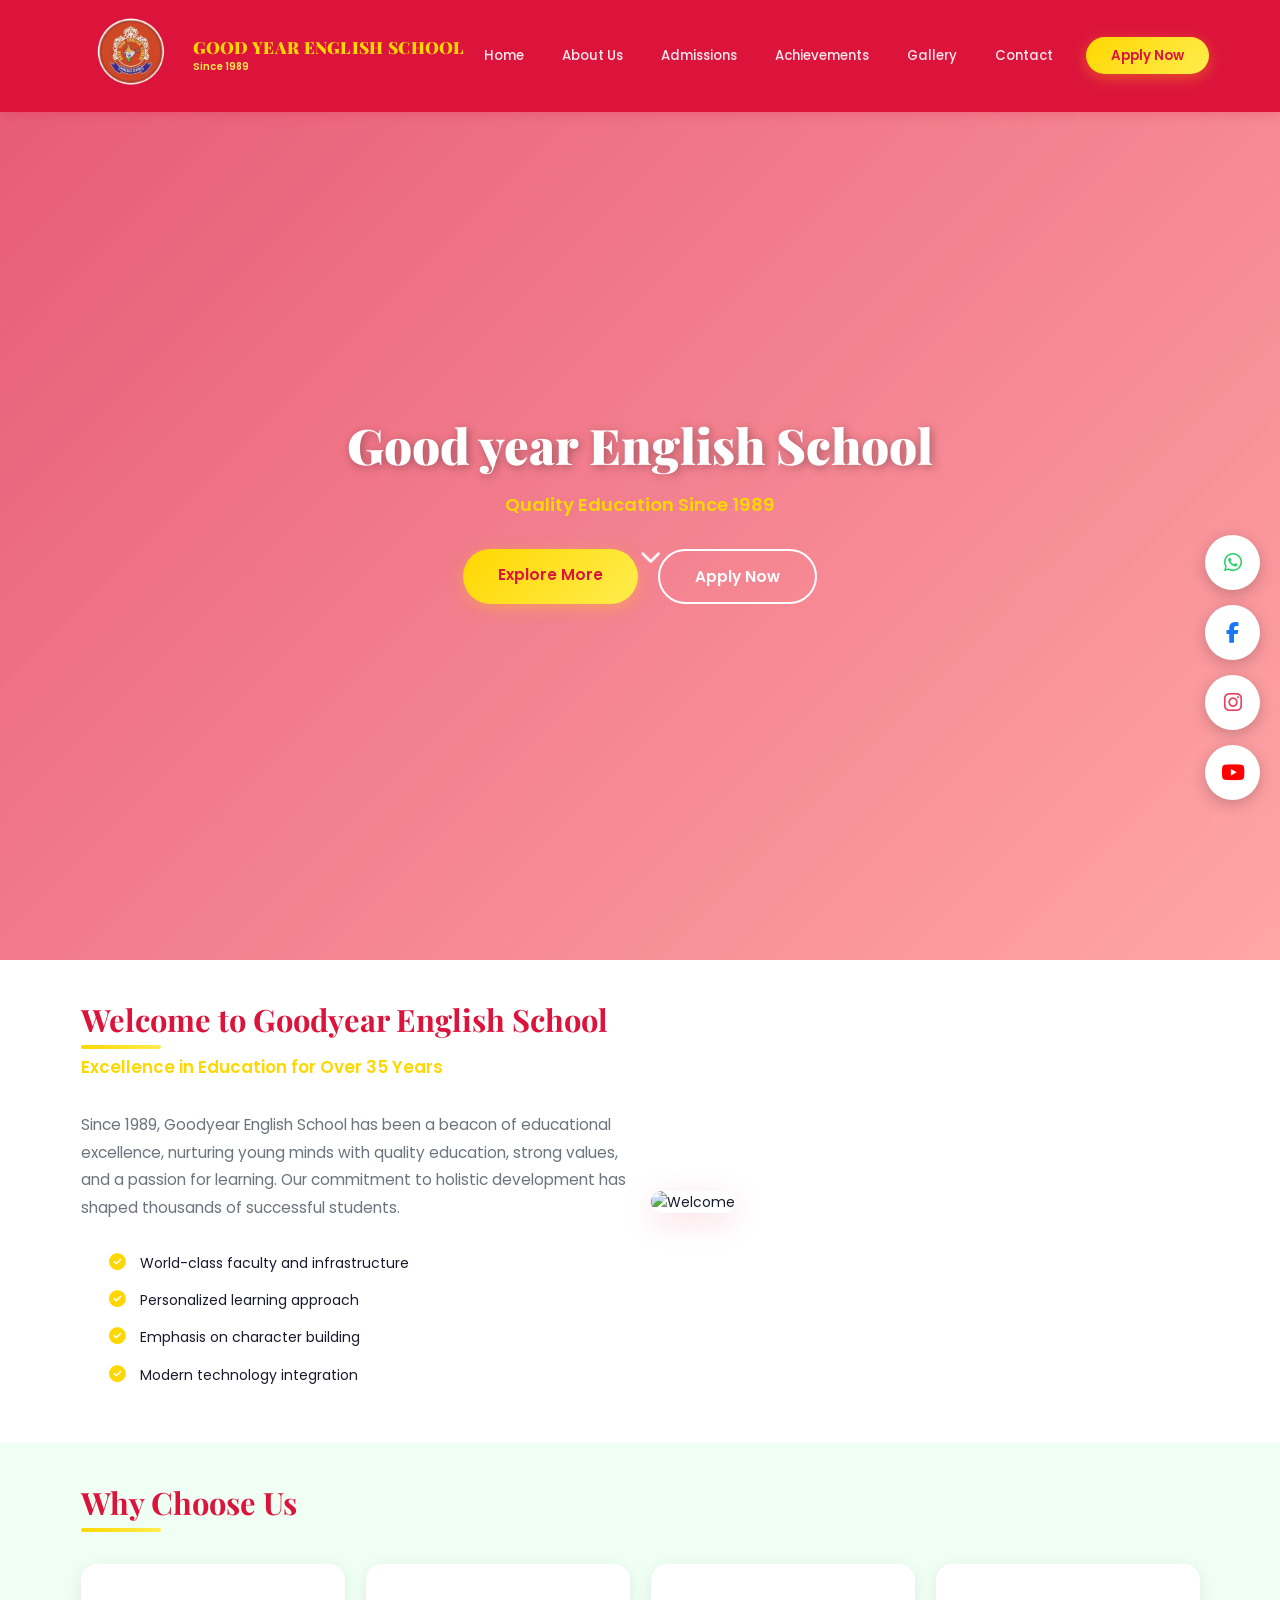
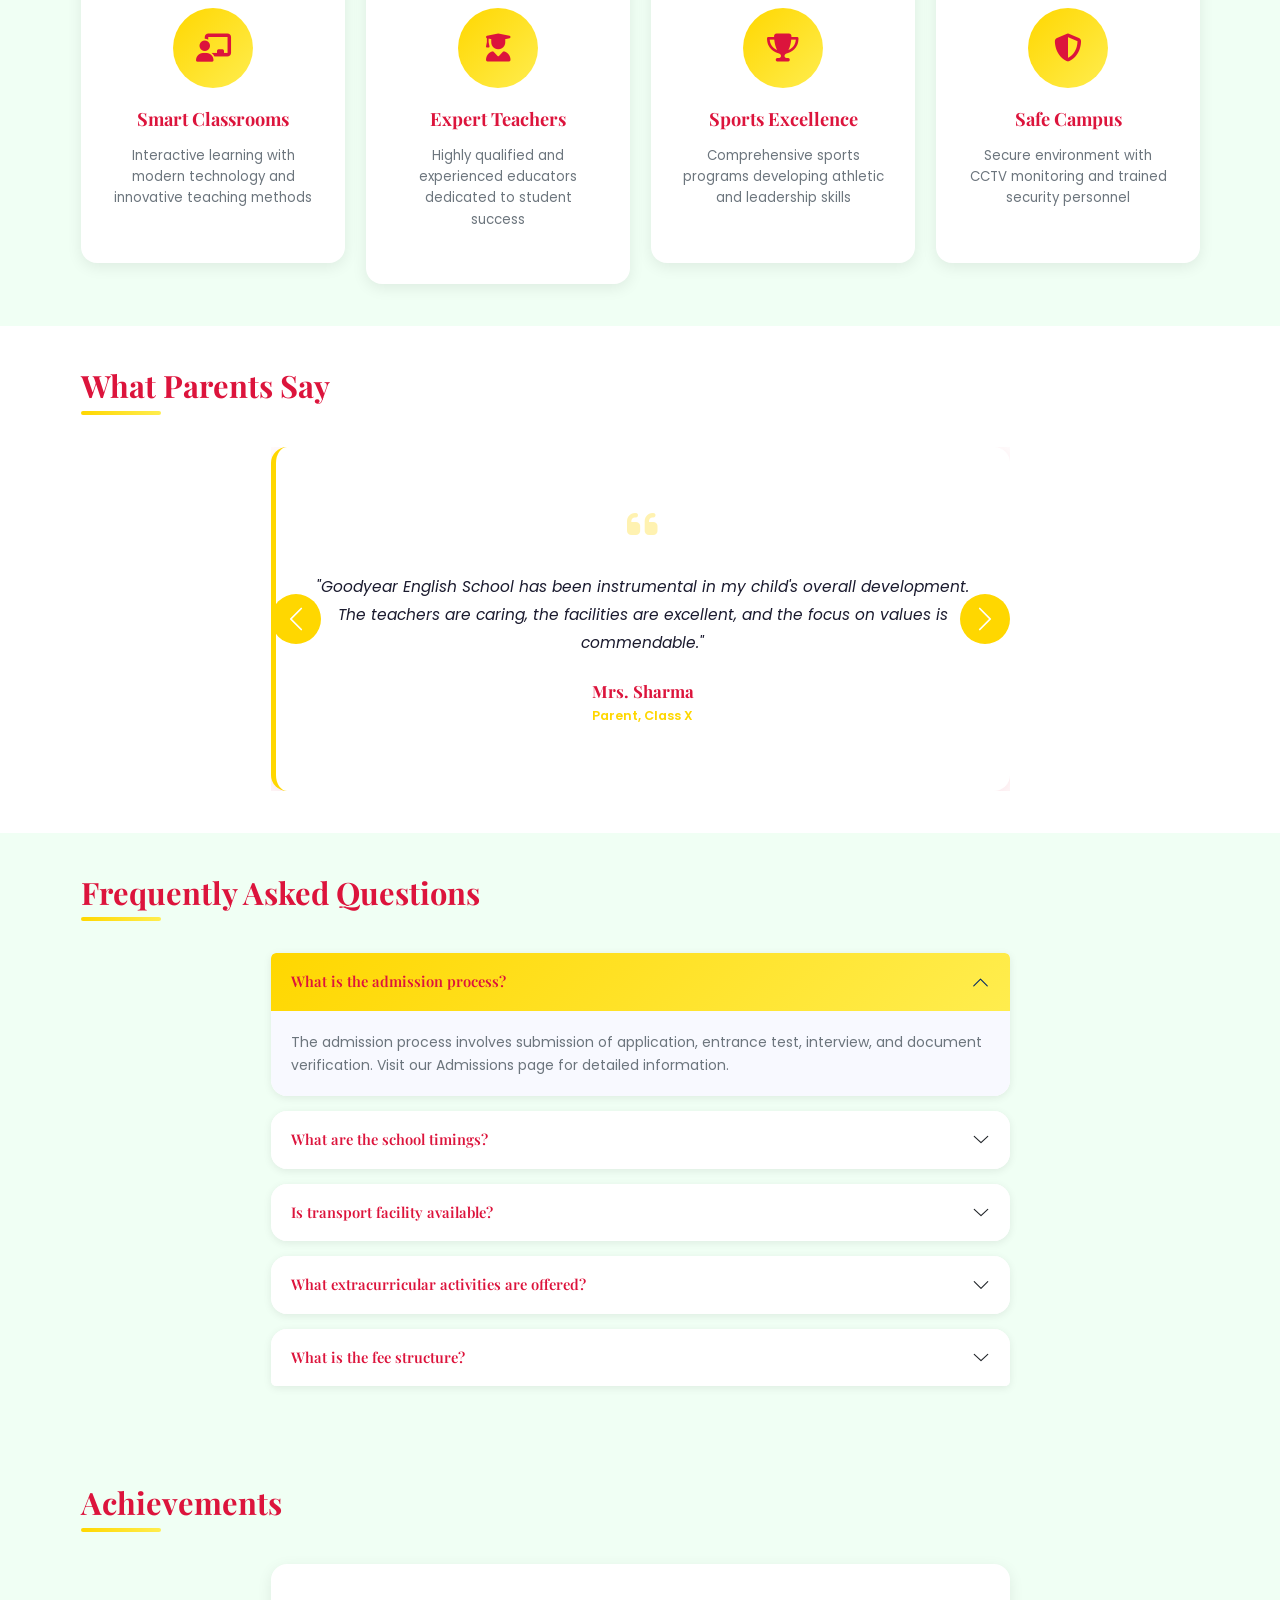
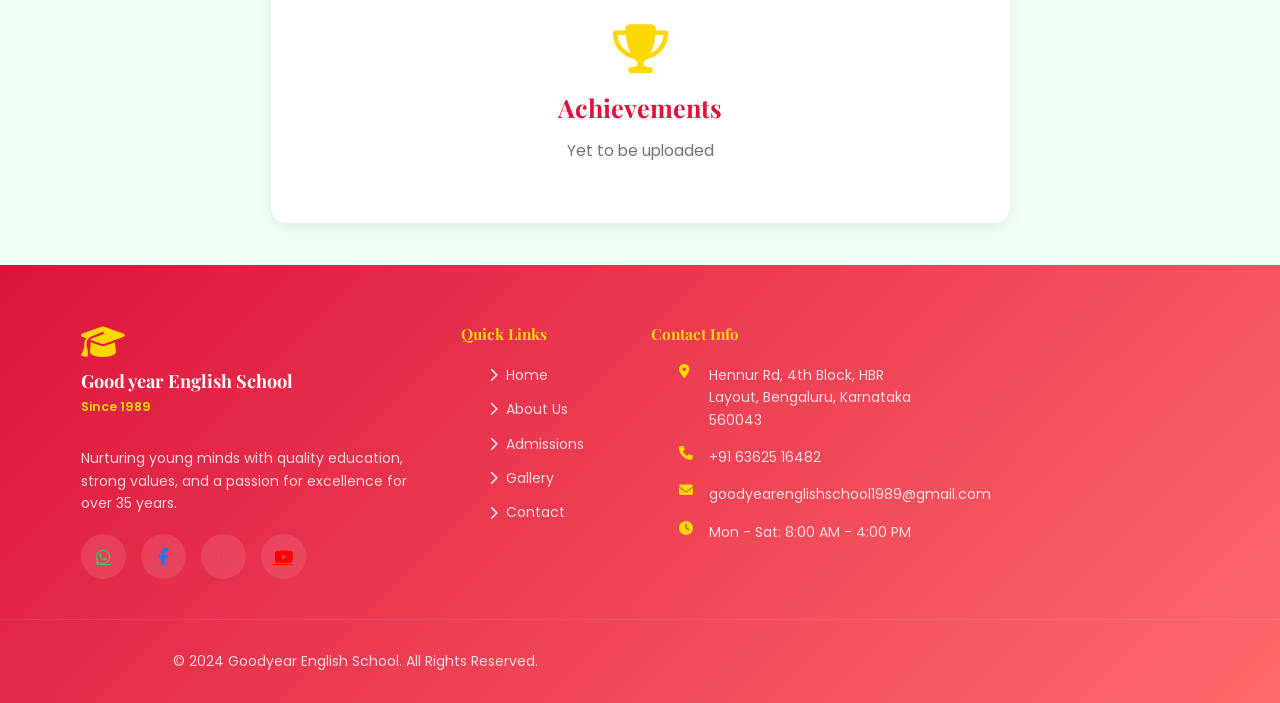
==== commit 59b54fc6: "Fix: Adjust hero background image to zoom out and display properly with contain sizing" ====
--- a/index.html
+++ b/index.html
@@ -65,7 +65,7 @@
     </nav>
 
     <!-- Hero Section -->
-    <section class="hero" style="background-image: url('pics/DSC05032.JPG');">
+    <section class="hero" style="background-image: url('pics/DSC05032.JPG'); background-size: cover; background-position: center;">
         <div class="hero-overlay"></div>
         <div class="hero-content">
             <h1 class="hero-title" data-aos="fade-up">Good year English School</h1>
--- a/style.css
+++ b/style.css
@@ -227,8 +227,9 @@
 /* ===== HERO SECTION ===== */
 .hero {
     height: 100vh;
-    background-size: cover;
+    background-size: contain;
     background-position: center;
+    background-repeat: no-repeat;
     background-attachment: fixed;
     position: relative;
     display: flex;
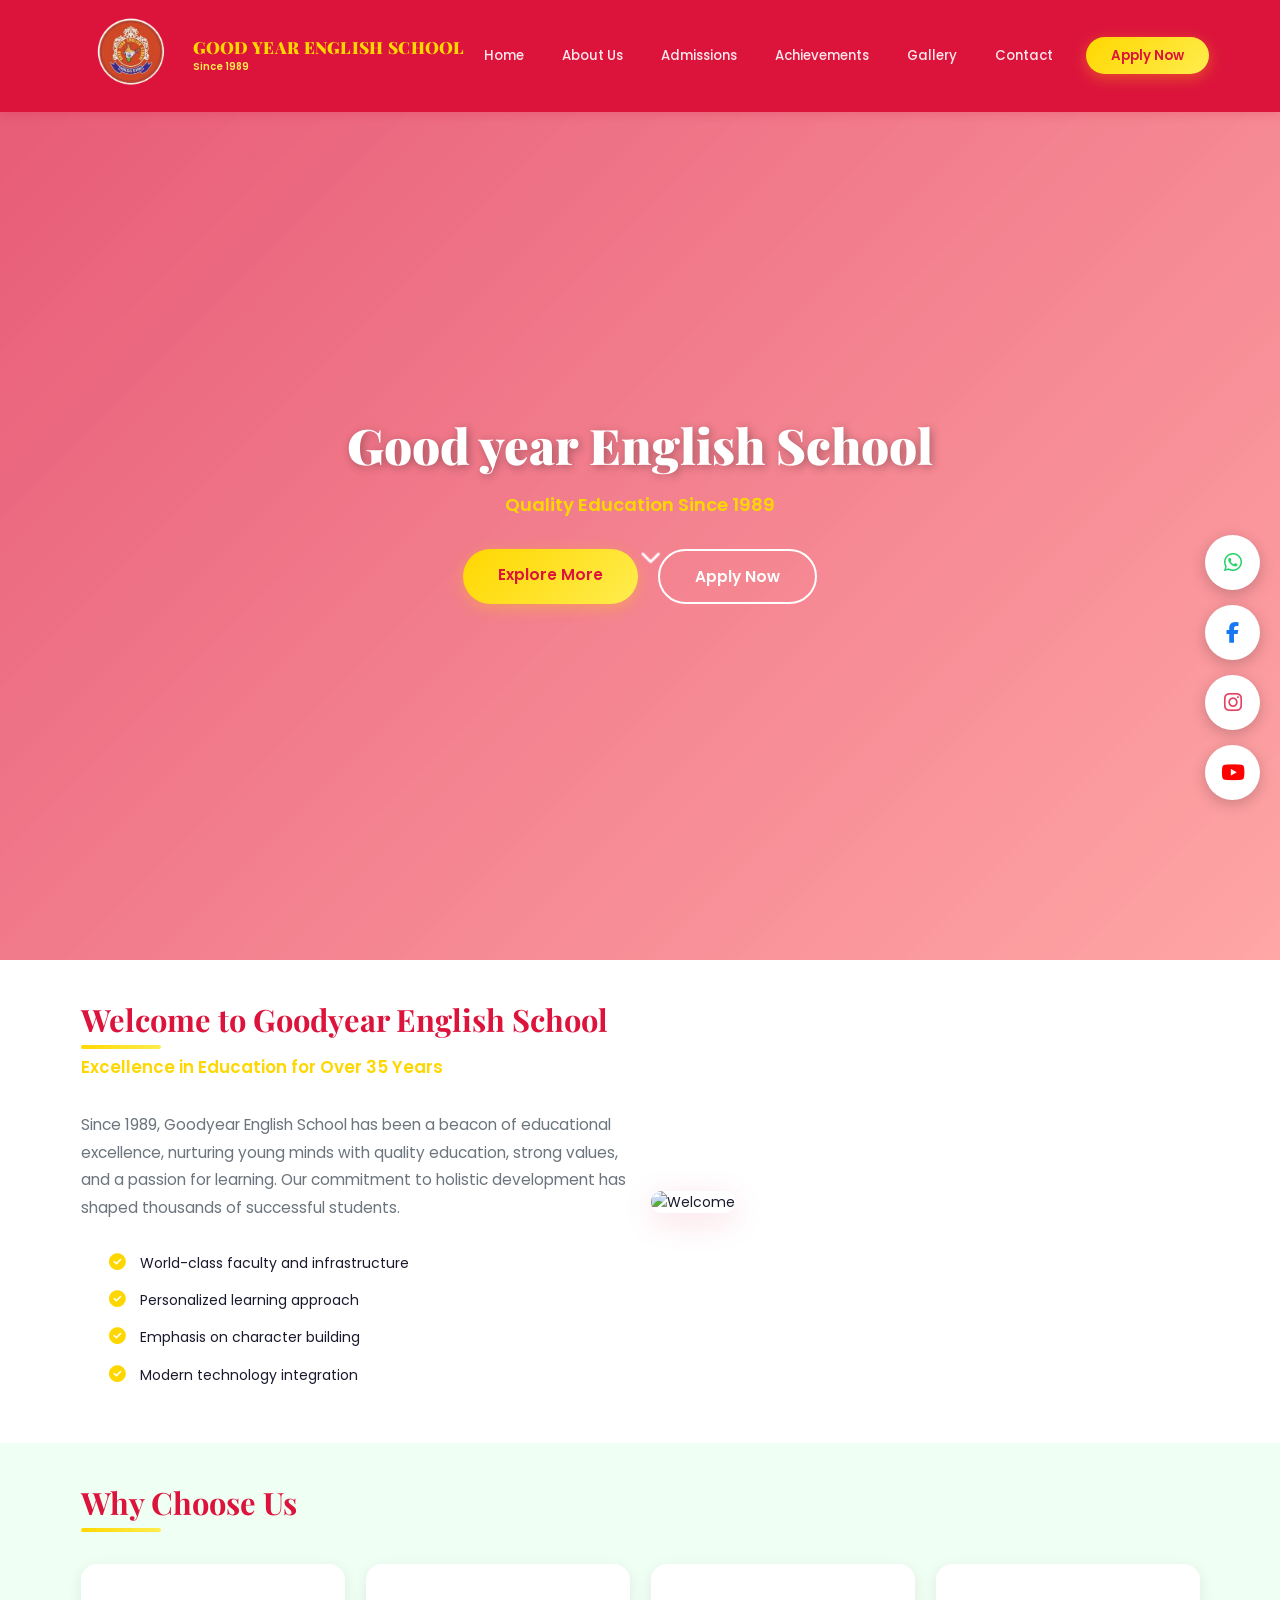
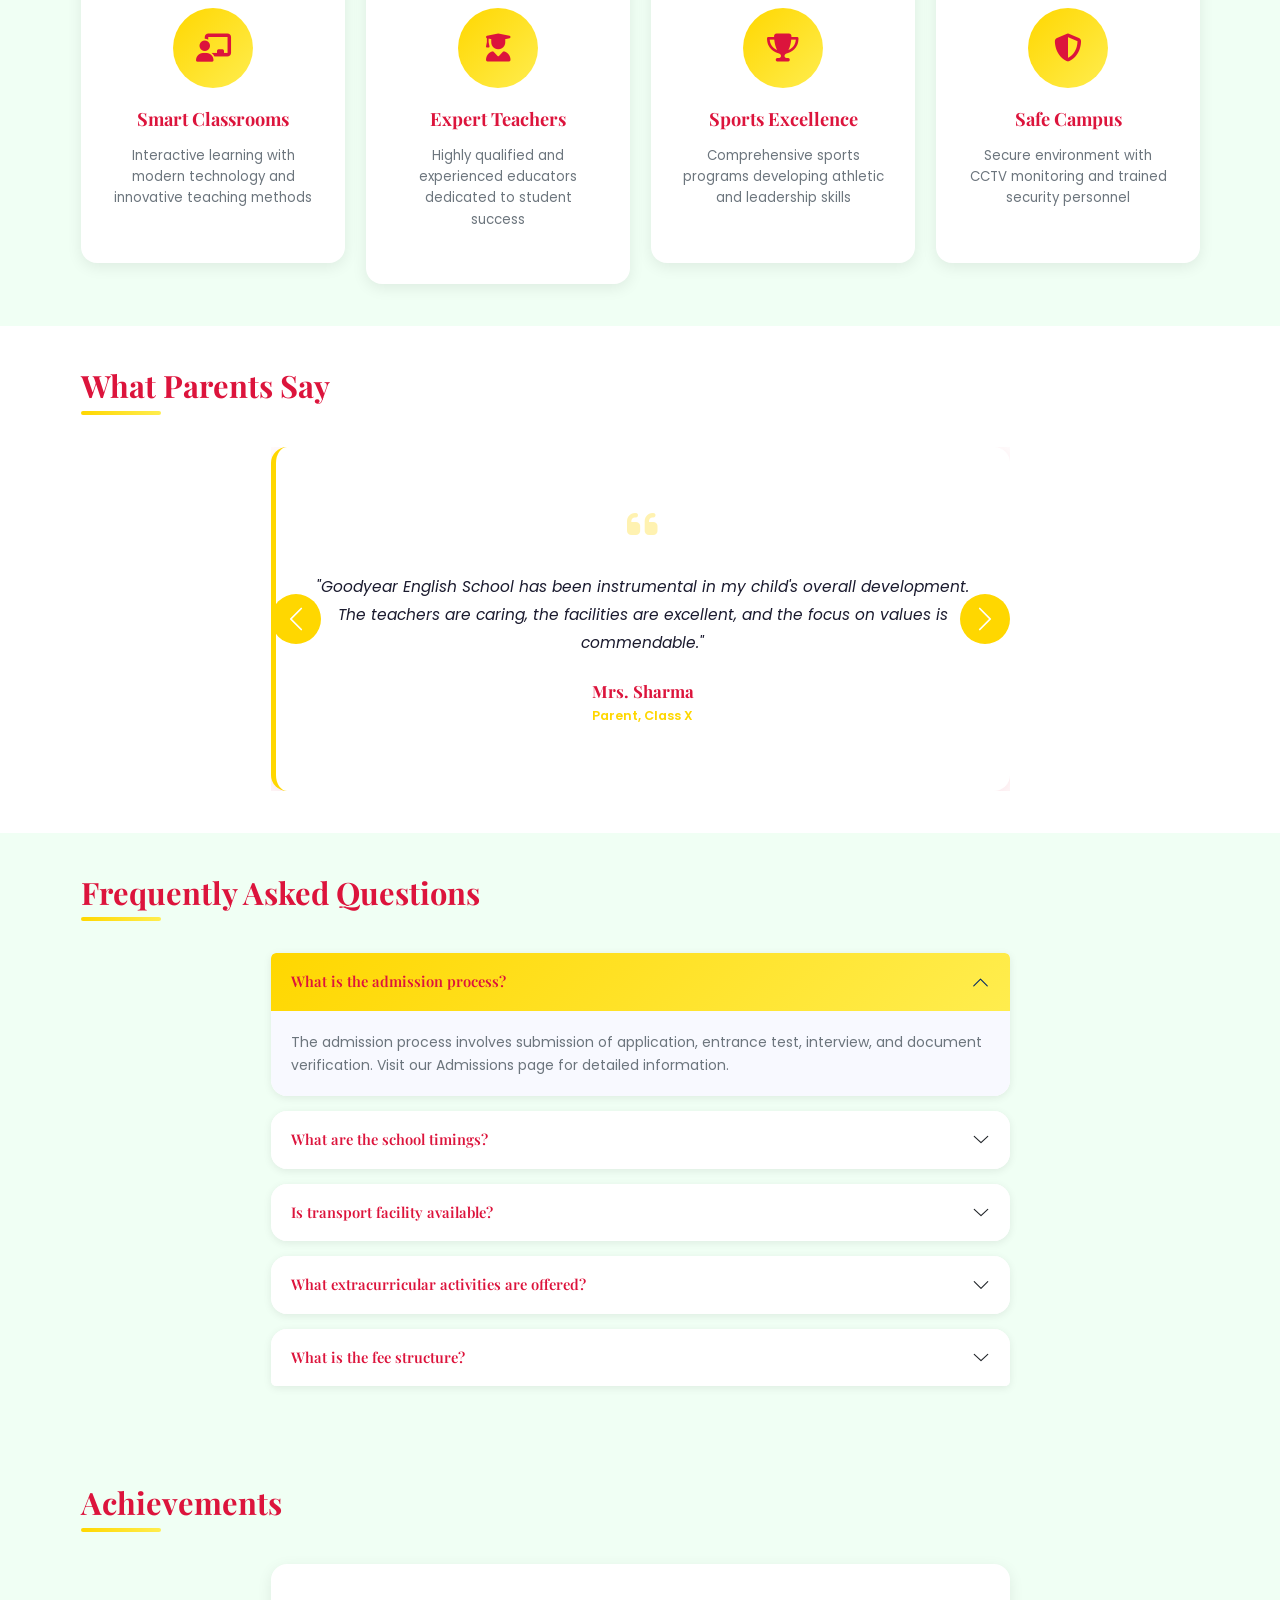
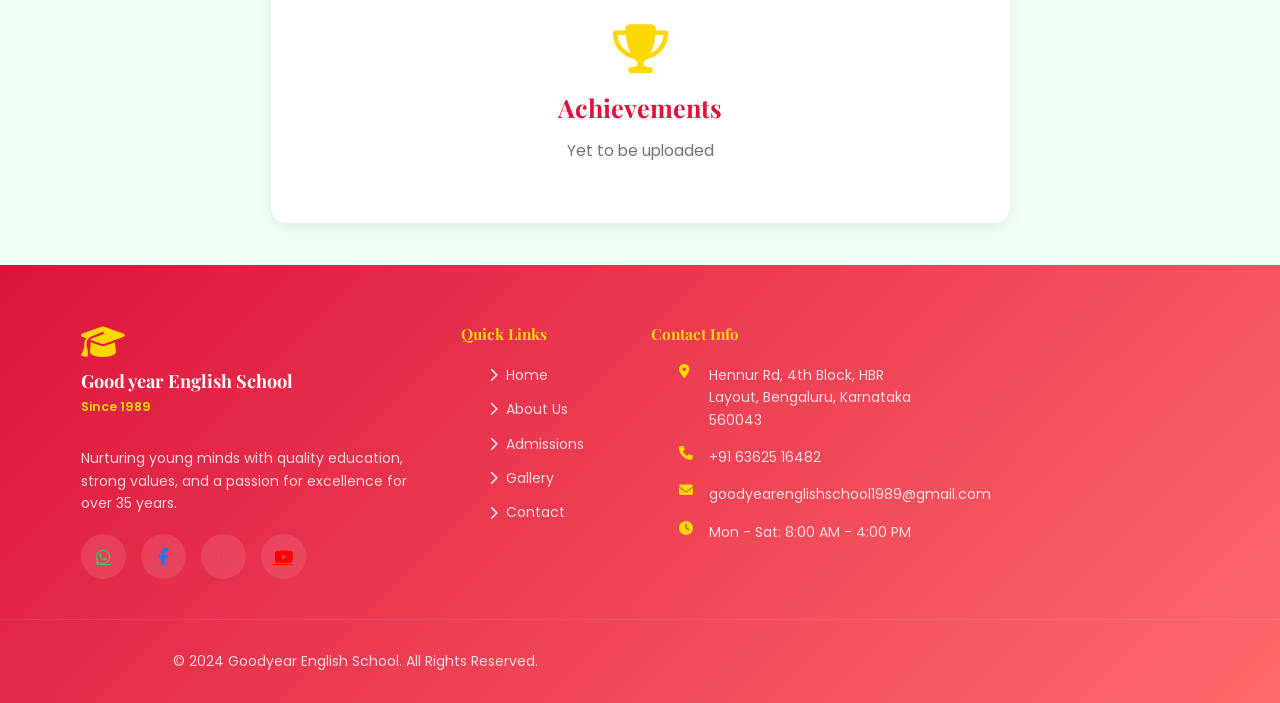
==== commit 2e7f7da8: "Fix: Prevent horizontal scrolling on mobile view - add overflow-x hidden and viewport fixes" ====
--- a/index.html
+++ b/index.html
@@ -2,7 +2,7 @@
 <html lang="en">
 <head>
     <meta charset="UTF-8">
-    <meta name="viewport" content="width=device-width, initial-scale=1.0">
+    <meta name="viewport" content="width=device-width, initial-scale=1.0, maximum-scale=1.0, user-scalable=no, viewport-fit=cover">
     <meta name="description" content="Goodyear English School - Quality Education Since 1989">
     <meta name="keywords" content="school, education, quality, excellence">
     <meta property="og:title" content="Goodyear English School">
--- a/style.css
+++ b/style.css
@@ -23,6 +23,8 @@
 html {
     scroll-behavior: smooth;
     font-size: 14px;
+    width: 100%;
+    overflow-x: hidden;
 }
 
 body {
@@ -32,6 +34,7 @@
     line-height: 1.6;
     -webkit-font-smoothing: antialiased;
     -moz-osx-font-smoothing: grayscale;
+    width: 100%;
 }
 
 h1, h2, h3, h4, h5, h6 {
@@ -227,7 +230,7 @@
 /* ===== HERO SECTION ===== */
 .hero {
     height: 100vh;
-    background-size: contain;
+    background-size: 80%;
     background-position: center;
     background-repeat: no-repeat;
     background-attachment: fixed;
@@ -868,17 +871,30 @@
 @media (max-width: 480px) {
     html {
         font-size: 12px;
+        width: 100%;
+        overflow-x: hidden;
     }
 
     body {
+        width: 100%;
         overflow-x: hidden;
     }
 
-    .brand-logo {
-        width: 50px;
-        height: 50px;
-        min-width: 50px;
-        min-height: 50px;
+    .container {
+        width: 100%;
+        max-width: 100%;
+        padding-left: 12px;
+        padding-right: 12px;
+        margin-left: 0;
+        margin-right: 0;
+    }
+
+    .hero {
+        height: 60vh;
+        margin-top: 45px;
+        width: 100%;
+        background-size: 100%;
+        background-position: center;
     }
 
     .brand-name {
